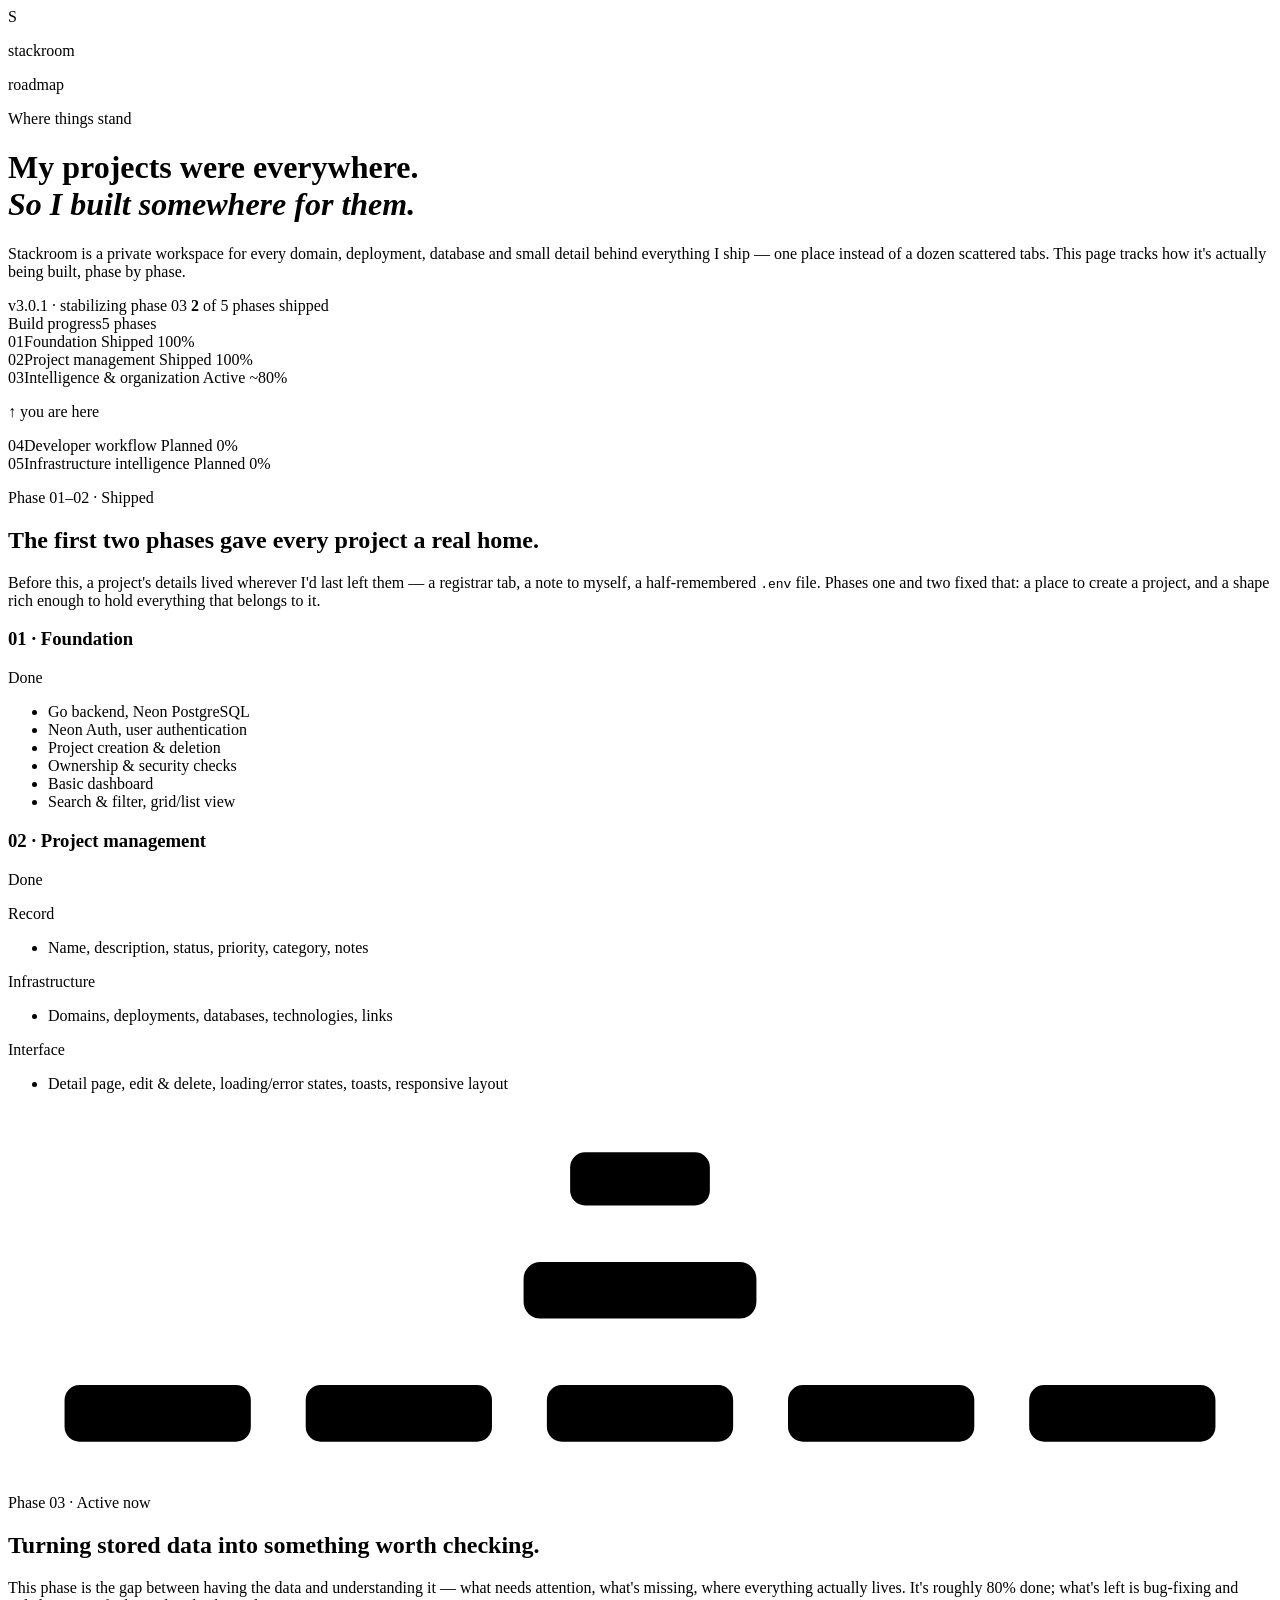
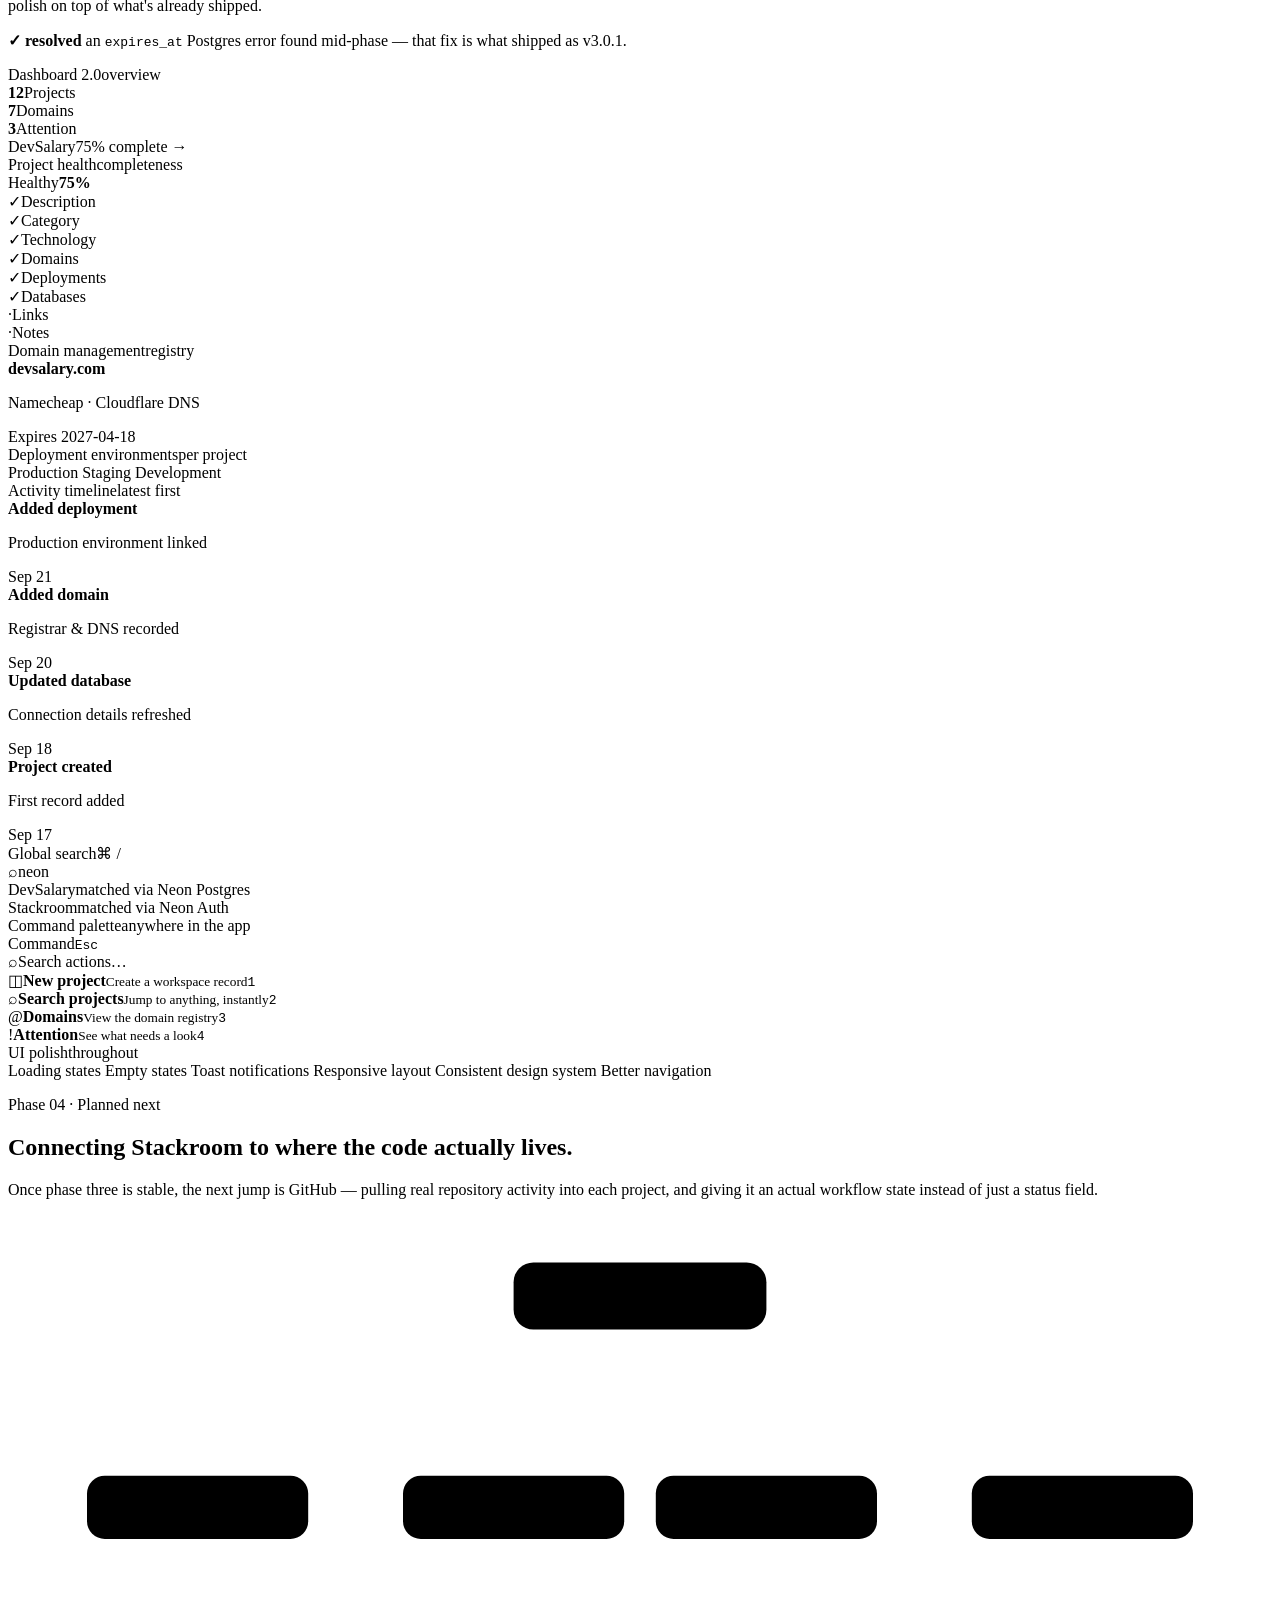
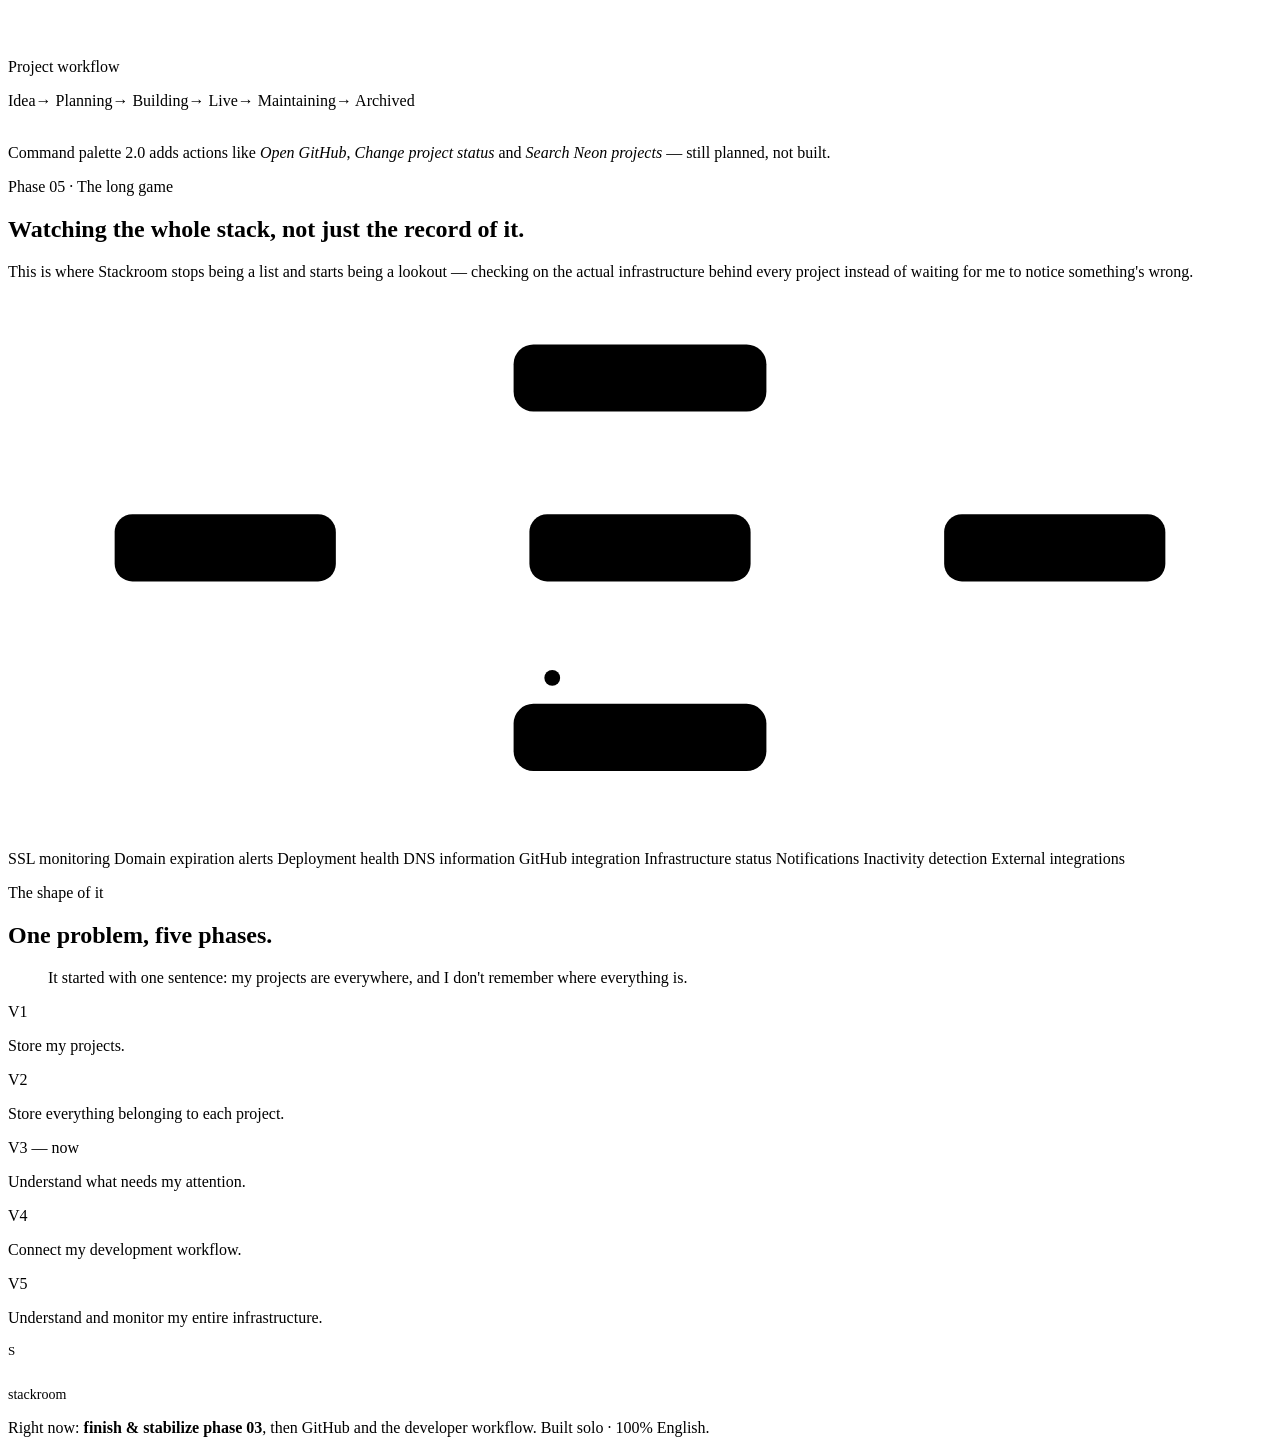
==== roadmap/index.html @ 00153f1f "adding roadmap page" ====
<!doctype html>
<html lang="en">
<head>
<meta charset="UTF-8" />
<meta name="viewport" content="width=device-width, initial-scale=1, viewport-fit=cover" />
<meta name="theme-color" content="#f4f1ea" />
<meta name="theme-color" content="#15140f" media="(prefers-color-scheme: dark)" />
<meta name="description" content="Stackroom's build log — a private workspace for every project, domain, deployment and database, tracked phase by phase." />
<title>Stackroom — Roadmap</title>
<link rel="preconnect" href="https://fonts.googleapis.com" />
<link rel="preconnect" href="https://fonts.gstatic.com" crossorigin />
<link href="https://fonts.googleapis.com/css2?family=DM+Mono:wght@400;500&family=Space+Grotesk:wght@400;500;600;700&display=swap" rel="stylesheet" />
<link rel="stylesheet" href="style.css">
</head>
<body>
  <div class="grain" aria-hidden="true"></div>
  <div class="scroll-rail"><div class="scroll-fill" id="scrollFill"></div></div>

  <nav class="side-nav" aria-label="Section navigation">
    <a href="#hero" data-label="Top" class="active"></a>
    <a href="#foundation" data-label="01 – 02 Foundation"></a>
    <a href="#current" data-label="03 Active now"></a>
    <a href="#next" data-label="04 Planned next"></a>
    <a href="#horizon" data-label="05 The long game"></a>
    <a href="#vision" data-label="The vision"></a>
  </nav>

  <header class="hero" id="hero">
    <div class="hero-blob b1" aria-hidden="true"></div>
    <div class="hero-blob b2" aria-hidden="true"></div>
    <div class="wrap hero-inner">
      <div class="brand-lockup">
        <div class="brand-mark">S</div>
        <div>
          <p class="brand-name">stackroom</p>
          <p class="brand-caption">roadmap</p>
        </div>
      </div>
      <p class="eyebrow"><span class="eyebrow-dot"></span>Where things stand</p>
      <h1>My projects were everywhere.<br><em>So I built somewhere for them.</em></h1>
      <p class="hero-copy">Stackroom is a private workspace for every domain, deployment, database and small detail behind everything I ship — one place instead of a dozen scattered tabs. This page tracks how it's actually being built, phase by phase.</p>
      <div class="hero-meta">
        <span class="status-pill active"><i></i>v3.0.1 · stabilizing phase 03</span>
        <span class="hero-stat"><strong>2</strong> of 5 phases shipped</span>
      </div>
    </div>

    <div class="wrap">
      <div class="progress-chart">
        <div class="chart-title"><span>Build progress</span><span>5 phases</span></div>

        <div class="chart-row">
          <div class="chart-row-top">
            <span class="chart-num">01</span><span class="chart-label">Foundation</span>
            <span class="chart-state s-done">Shipped</span>
            <span class="chart-pct">100%</span>
          </div>
          <div class="chart-track"><span class="chart-fill f-done" style="width:100%;animation-delay:0ms"></span></div>
        </div>

        <div class="chart-row">
          <div class="chart-row-top">
            <span class="chart-num">02</span><span class="chart-label">Project management</span>
            <span class="chart-state s-done">Shipped</span>
            <span class="chart-pct">100%</span>
          </div>
          <div class="chart-track"><span class="chart-fill f-done" style="width:100%;animation-delay:130ms"></span></div>
        </div>

        <div class="chart-row is-current">
          <div class="chart-row-top">
            <span class="chart-num">03</span><span class="chart-label">Intelligence &amp; organization</span>
            <span class="chart-state s-active">Active</span>
            <span class="chart-pct">~80%</span>
          </div>
          <div class="chart-track"><span class="chart-fill f-active" style="width:80%;animation-delay:260ms"></span></div>
        </div>
        <p class="chart-here">↑ you are here</p>

        <div class="chart-row">
          <div class="chart-row-top">
            <span class="chart-num">04</span><span class="chart-label">Developer workflow</span>
            <span class="chart-state s-future">Planned</span>
            <span class="chart-pct">0%</span>
          </div>
          <div class="chart-track"><span class="chart-fill" style="width:0%"></span></div>
        </div>

        <div class="chart-row">
          <div class="chart-row-top">
            <span class="chart-num">05</span><span class="chart-label">Infrastructure intelligence</span>
            <span class="chart-state s-future">Planned</span>
            <span class="chart-pct">0%</span>
          </div>
          <div class="chart-track"><span class="chart-fill" style="width:0%"></span></div>
        </div>
      </div>
    </div>
  </header>

  <main>
    <!-- FOUNDATION (01 + 02) -->
    <section class="section" id="foundation">
      <div class="wrap">
        <div class="section-head reveal">
          <p class="eyebrow"><span class="eyebrow-dot" style="background:var(--done);box-shadow:0 0 0 4px var(--done-soft)"></span>Phase 01–02 · Shipped</p>
          <h2>The first two phases gave every project a real home.</h2>
          <p class="section-intro">Before this, a project's details lived wherever I'd last left them — a registrar tab, a note to myself, a half-remembered <code>.env</code> file. Phases one and two fixed that: a place to create a project, and a shape rich enough to hold everything that belongs to it.</p>
        </div>

        <div class="card-grid reveal">
          <div class="phase-card">
            <div class="phase-card-head"><h3>01 · Foundation</h3><span class="chart-state s-done">Done</span></div>
            <ul class="check-list">
              <li>Go backend, Neon PostgreSQL</li>
              <li>Neon Auth, user authentication</li>
              <li>Project creation &amp; deletion</li>
              <li>Ownership &amp; security checks</li>
              <li>Basic dashboard</li>
              <li>Search &amp; filter, grid/list view</li>
            </ul>
          </div>
          <div class="phase-card">
            <div class="phase-card-head"><h3>02 · Project management</h3><span class="chart-state s-done">Done</span></div>
            <p class="check-group-label">Record</p>
            <ul class="check-list"><li>Name, description, status, priority, category, notes</li></ul>
            <p class="check-group-label">Infrastructure</p>
            <ul class="check-list"><li>Domains, deployments, databases, technologies, links</li></ul>
            <p class="check-group-label">Interface</p>
            <ul class="check-list"><li>Detail page, edit &amp; delete, loading/error states, toasts, responsive layout</li></ul>
          </div>
        </div>

        <div class="diagram-wrap reveal">
          <svg class="diagram tone-done" viewBox="0 0 760 220" xmlns="http://www.w3.org/2000/svg" role="img" aria-label="User connects to Projects, which connects to Domains, Deployments, Databases, Technologies and Links">
            <path class="connector" d="M380,58 L380,90" />
            <path class="connector" d="M380,126 L90,166" />
            <path class="connector" d="M380,126 L235,166" />
            <path class="connector" d="M380,126 L380,166" />
            <path class="connector" d="M380,126 L525,166" />
            <path class="connector" d="M380,126 L670,166" />

            <g class="diagram-node"><rect x="338" y="26" width="84" height="32" rx="9"/><text x="380" y="47" font-size="12" text-anchor="middle">user</text></g>
            <g class="diagram-node emph"><rect x="310" y="92" width="140" height="34" rx="10"/><text x="380" y="114" font-size="13" text-anchor="middle" font-weight="600">projects</text></g>

            <g class="diagram-node"><rect x="34" y="166" width="112" height="34" rx="9"/><text x="90" y="188" font-size="11" text-anchor="middle">domains</text></g>
            <g class="diagram-node"><rect x="179" y="166" width="112" height="34" rx="9"/><text x="235" y="188" font-size="11" text-anchor="middle">deployments</text></g>
            <g class="diagram-node"><rect x="324" y="166" width="112" height="34" rx="9"/><text x="380" y="188" font-size="11" text-anchor="middle">databases</text></g>
            <g class="diagram-node"><rect x="469" y="166" width="112" height="34" rx="9"/><text x="525" y="188" font-size="11" text-anchor="middle">technologies</text></g>
            <g class="diagram-node"><rect x="614" y="166" width="112" height="34" rx="9"/><text x="670" y="188" font-size="11" text-anchor="middle">links</text></g>
          </svg>
        </div>
      </div>
    </section>

    <!-- PHASE 03 CURRENT -->
    <section class="section band-current" id="current">
      <div class="wrap">
        <div class="section-head reveal">
          <p class="eyebrow"><span class="eyebrow-dot"></span>Phase 03 · Active now</p>
          <h2>Turning stored data into something worth checking.</h2>
          <p class="section-intro">This phase is the gap between having the data and understanding it — what needs attention, what's missing, where everything actually lives. It's roughly 80% done; what's left is bug-fixing and polish on top of what's already shipped.</p>
          <p class="note-row"><b>✓ resolved</b>&nbsp;an <code>expires_at</code> Postgres error found mid-phase — that fix is what shipped as v3.0.1.</p>
        </div>

        <div class="feature-grid">
          <div class="widget reveal">
            <div class="widget-label"><span>Dashboard 2.0</span><span>overview</span></div>
            <div class="stat-row">
              <div class="stat-box"><strong data-count-to="12">0</strong><span>Projects</span></div>
              <div class="stat-box"><strong data-count-to="7">0</strong><span>Domains</span></div>
              <div class="stat-box"><strong data-count-to="3">0</strong><span>Attention</span></div>
            </div>
            <div class="attn-row"><span>DevSalary</span><span>75% complete →</span></div>
          </div>

          <div class="widget reveal">
            <div class="widget-label"><span>Project health</span><span>completeness</span></div>
            <div class="health-hero">
              <div class="health-hero-top"><span>Healthy</span><strong><span data-count-to="75">0</span>%</strong></div>
              <div class="health-track"><i data-fill-to="75%"></i></div>
            </div>
            <div class="health-checks">
              <div class="health-check ok"><span>✓</span>Description</div>
              <div class="health-check ok"><span>✓</span>Category</div>
              <div class="health-check ok"><span>✓</span>Technology</div>
              <div class="health-check ok"><span>✓</span>Domains</div>
              <div class="health-check ok"><span>✓</span>Deployments</div>
              <div class="health-check ok"><span>✓</span>Databases</div>
              <div class="health-check"><span>·</span>Links</div>
              <div class="health-check"><span>·</span>Notes</div>
            </div>
          </div>

          <div class="widget reveal">
            <div class="widget-label"><span>Domain management</span><span>registry</span></div>
            <div class="resource-card">
              <div><strong>devsalary.com</strong><p>Namecheap · Cloudflare DNS</p></div>
              <div class="resource-meta"><span>Expires 2027‑04‑18</span></div>
            </div>
          </div>

          <div class="widget reveal">
            <div class="widget-label"><span>Deployment environments</span><span>per project</span></div>
            <div class="chip-row">
              <span class="env-chip prod"><i></i>Production</span>
              <span class="env-chip stage"><i></i>Staging</span>
              <span class="env-chip dev"><i></i>Development</span>
            </div>
          </div>

          <div class="widget reveal">
            <div class="widget-label"><span>Activity timeline</span><span>latest first</span></div>
            <div class="activity-list stagger">
              <div class="activity-item"><span class="activity-dot"></span><div><strong>Added deployment</strong><p>Production environment linked</p></div><time>Sep 21</time></div>
              <div class="activity-item"><span class="activity-dot"></span><div><strong>Added domain</strong><p>Registrar &amp; DNS recorded</p></div><time>Sep 20</time></div>
              <div class="activity-item"><span class="activity-dot"></span><div><strong>Updated database</strong><p>Connection details refreshed</p></div><time>Sep 18</time></div>
              <div class="activity-item"><span class="activity-dot"></span><div><strong>Project created</strong><p>First record added</p></div><time>Sep 17</time></div>
            </div>
          </div>

          <div class="widget reveal">
            <div class="widget-label"><span>Global search</span><span>⌘ /</span></div>
            <div class="search-mock">
              <div class="search-field"><span>⌕</span><span id="searchTyped"></span><span class="cmd-cursor"></span></div>
              <div class="search-results">
                <div class="search-row"><span>DevSalary</span><span>matched via Neon Postgres</span></div>
                <div class="search-row"><span>Stackroom</span><span>matched via Neon Auth</span></div>
              </div>
            </div>
          </div>

          <div class="widget full reveal">
            <div class="widget-label"><span>Command palette</span><span>anywhere in the app</span></div>
            <div class="cmd-palette">
              <div class="cmd-top"><span>Command</span><kbd>Esc</kbd></div>
              <div class="cmd-search"><span>⌕</span><span>Search actions…</span></div>
              <div class="cmd-list stagger">
                <div class="cmd-item"><span class="cmd-icon">◫</span><span><strong>New project</strong><small>Create a workspace record</small></span><kbd>1</kbd></div>
                <div class="cmd-item"><span class="cmd-icon">⌕</span><span><strong>Search projects</strong><small>Jump to anything, instantly</small></span><kbd>2</kbd></div>
                <div class="cmd-item"><span class="cmd-icon">@</span><span><strong>Domains</strong><small>View the domain registry</small></span><kbd>3</kbd></div>
                <div class="cmd-item"><span class="cmd-icon">!</span><span><strong>Attention</strong><small>See what needs a look</small></span><kbd>4</kbd></div>
              </div>
            </div>
          </div>

          <div class="widget full reveal">
            <div class="widget-label"><span>UI polish</span><span>throughout</span></div>
            <div class="tag-row">
              <span class="tag">Loading states</span>
              <span class="tag">Empty states</span>
              <span class="tag">Toast notifications</span>
              <span class="tag">Responsive layout</span>
              <span class="tag">Consistent design system</span>
              <span class="tag">Better navigation</span>
            </div>
          </div>
        </div>
      </div>
    </section>

    <!-- PHASE 04 -->
    <section class="section" id="next">
      <div class="wrap">
        <div class="section-head reveal">
          <p class="eyebrow"><span class="eyebrow-dot" style="background:var(--future);box-shadow:0 0 0 4px var(--future-soft)"></span>Phase 04 · Planned next</p>
          <h2>Connecting Stackroom to where the code actually lives.</h2>
          <p class="section-intro">Once phase three is stable, the next jump is GitHub — pulling real repository activity into each project, and giving it an actual workflow state instead of just a status field.</p>
        </div>

        <div class="diagram-wrap reveal">
          <svg class="diagram tone-future" viewBox="0 0 640 200" xmlns="http://www.w3.org/2000/svg" role="img" aria-label="Repository connects to Branch, Commits, Releases and Pull requests">
            <path class="connector" d="M320,58 L96,132" />
            <path class="connector" d="M320,58 L256,132" />
            <path class="connector" d="M320,58 L384,132" />
            <path class="connector" d="M320,58 L544,132" />
            <g class="diagram-node emph"><rect x="256" y="24" width="128" height="34" rx="10"/><text x="320" y="46" font-size="12" text-anchor="middle" font-weight="600">repository</text></g>
            <g class="diagram-node"><rect x="40" y="132" width="112" height="32" rx="9"/><text x="96" y="153" font-size="11" text-anchor="middle">branch</text></g>
            <g class="diagram-node"><rect x="200" y="132" width="112" height="32" rx="9"/><text x="256" y="153" font-size="11" text-anchor="middle">commits</text></g>
            <g class="diagram-node"><rect x="328" y="132" width="112" height="32" rx="9"/><text x="384" y="153" font-size="11" text-anchor="middle">releases</text></g>
            <g class="diagram-node"><rect x="488" y="132" width="112" height="32" rx="9"/><text x="544" y="153" font-size="10.5" text-anchor="middle">pull requests</text></g>
          </svg>
        </div>

        <p class="check-group-label reveal" style="margin-top:44px">Project workflow</p>
        <div class="workflow-stepper reveal">
          <span class="wf-step">Idea</span><span class="wf-arrow">→</span>
          <span class="wf-step">Planning</span><span class="wf-arrow">→</span>
          <span class="wf-step">Building</span><span class="wf-arrow">→</span>
          <span class="wf-step">Live</span><span class="wf-arrow">→</span>
          <span class="wf-step">Maintaining</span><span class="wf-arrow">→</span>
          <span class="wf-step">Archived</span>
        </div>

        <p class="section-intro reveal" style="margin-top:34px">Command palette 2.0 adds actions like <em>Open GitHub</em>, <em>Change project status</em> and <em>Search Neon projects</em> — still planned, not built.</p>
      </div>
    </section>

    <!-- PHASE 05 -->
    <section class="section" id="horizon">
      <div class="wrap">
        <div class="section-head reveal">
          <p class="eyebrow"><span class="eyebrow-dot" style="background:var(--future);box-shadow:0 0 0 4px var(--future-soft)"></span>Phase 05 · The long game</p>
          <h2>Watching the whole stack, not just the record of it.</h2>
          <p class="section-intro">This is where Stackroom stops being a list and starts being a lookout — checking on the actual infrastructure behind every project instead of waiting for me to notice something's wrong.</p>
        </div>

        <div class="diagram-wrap reveal">
          <svg class="diagram tone-future" id="infraDiagram" viewBox="0 0 640 260" xmlns="http://www.w3.org/2000/svg" role="img" aria-label="A tracked project connects to Cloudflare, Vercel and Neon, which all report back to Stackroom">
            <path class="connector" d="M320,58 L110,110" />
            <path class="connector" d="M320,58 L320,110" />
            <path class="connector" d="M320,58 L530,110" />
            <path class="connector" id="infraPathA" d="M110,144 L320,206" />
            <path class="connector" d="M320,144 L320,206" />
            <path class="connector" d="M530,144 L320,206" />
            <circle id="infraPulse" cx="110" cy="144" r="4" fill="var(--future)"></circle>

            <g class="diagram-node emph"><rect x="256" y="24" width="128" height="34" rx="10"/><text x="320" y="46" font-size="12" text-anchor="middle" font-weight="600">devsalary</text></g>
            <g class="diagram-node"><rect x="54" y="110" width="112" height="34" rx="9"/><text x="110" y="128" font-size="10.5" text-anchor="middle">cloudflare</text><text class="sub" x="110" y="140" font-size="9" text-anchor="middle">domain</text></g>
            <g class="diagram-node"><rect x="264" y="110" width="112" height="34" rx="9"/><text x="320" y="128" font-size="10.5" text-anchor="middle">vercel</text><text class="sub" x="320" y="140" font-size="9" text-anchor="middle">deploy</text></g>
            <g class="diagram-node"><rect x="474" y="110" width="112" height="34" rx="9"/><text x="530" y="128" font-size="10.5" text-anchor="middle">neon</text><text class="sub" x="530" y="140" font-size="9" text-anchor="middle">database</text></g>
            <g class="diagram-node emph"><rect x="256" y="206" width="128" height="34" rx="10"/><text x="320" y="228" font-size="12" text-anchor="middle" font-weight="600">stackroom</text></g>
          </svg>
        </div>

        <div class="tag-row reveal" style="margin-top:36px">
          <span class="tag">SSL monitoring</span>
          <span class="tag">Domain expiration alerts</span>
          <span class="tag">Deployment health</span>
          <span class="tag">DNS information</span>
          <span class="tag">GitHub integration</span>
          <span class="tag">Infrastructure status</span>
          <span class="tag">Notifications</span>
          <span class="tag">Inactivity detection</span>
          <span class="tag">External integrations</span>
        </div>
      </div>
    </section>

    <!-- VISION -->
    <section class="section band-vision" id="vision">
      <div class="wrap">
        <div class="section-head reveal">
          <p class="eyebrow"><span class="eyebrow-dot"></span>The shape of it</p>
          <h2>One problem, five phases.</h2>
          <blockquote class="origin-quote">It started with one sentence: my projects are everywhere, and I don't remember where everything is.</blockquote>
        </div>

        <div class="journey reveal stagger">
          <div class="journey-step j-done"><span class="journey-dot"></span><p class="journey-tag">V1</p><p>Store my projects.</p></div>
          <div class="journey-step j-done"><span class="journey-dot"></span><p class="journey-tag">V2</p><p>Store everything belonging to each project.</p></div>
          <div class="journey-step j-active"><span class="journey-dot"></span><p class="journey-tag">V3 — now</p><p>Understand what needs my attention.</p></div>
          <div class="journey-step j-future"><span class="journey-dot"></span><p class="journey-tag">V4</p><p>Connect my development workflow.</p></div>
          <div class="journey-step j-future"><span class="journey-dot"></span><p class="journey-tag">V5</p><p>Understand and monitor my entire infrastructure.</p></div>
        </div>
      </div>
    </section>
  </main>

  <footer class="footer">
    <div class="wrap footer-inner">
      <div class="brand-lockup">
        <div class="brand-mark" style="width:30px;height:30px;font-size:13px;border-radius:9px;">S</div>
        <p class="brand-name" style="font-size:14px;">stackroom</p>
      </div>
      <p class="footer-focus">Right now: <b>finish &amp; stabilize phase 03</b>, then GitHub and the developer workflow. Built solo · 100% English.</p>
    </div>
  </footer>

    <script src="script.js"></script>

</body>
</html>
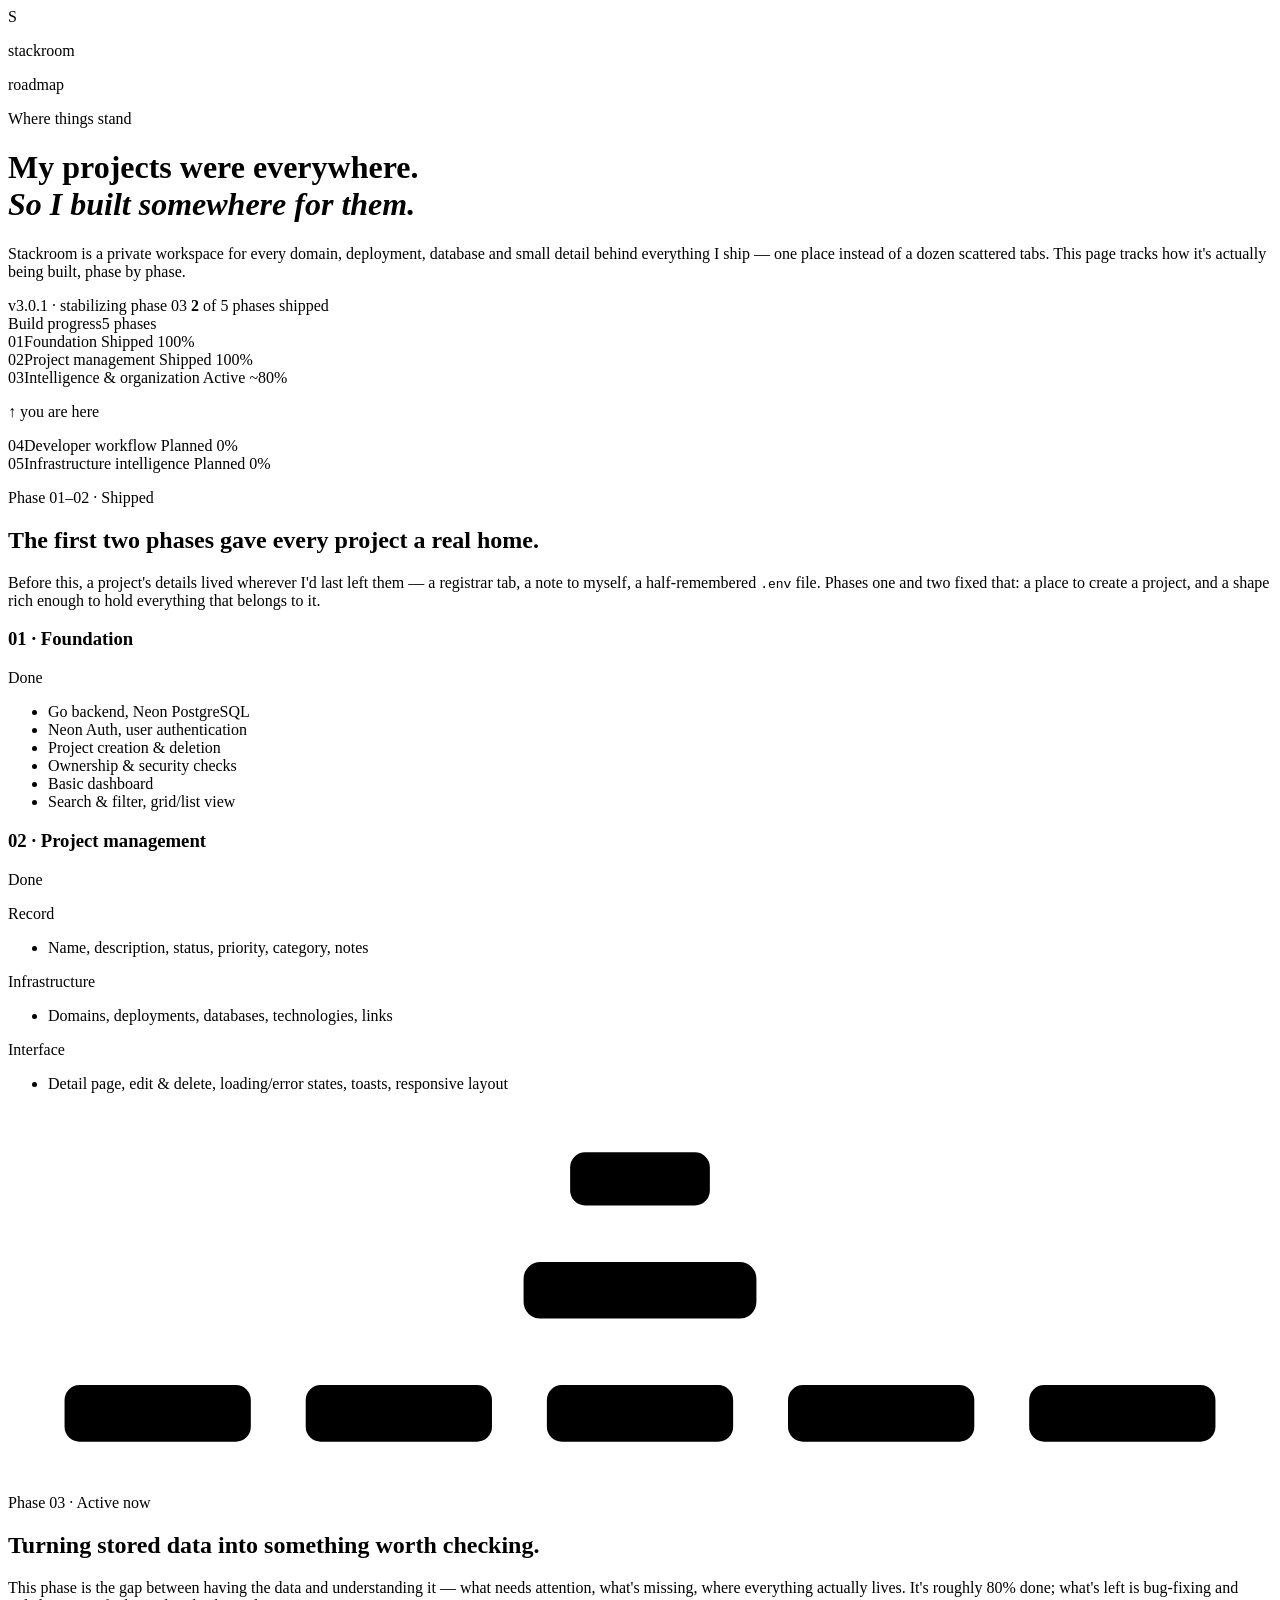
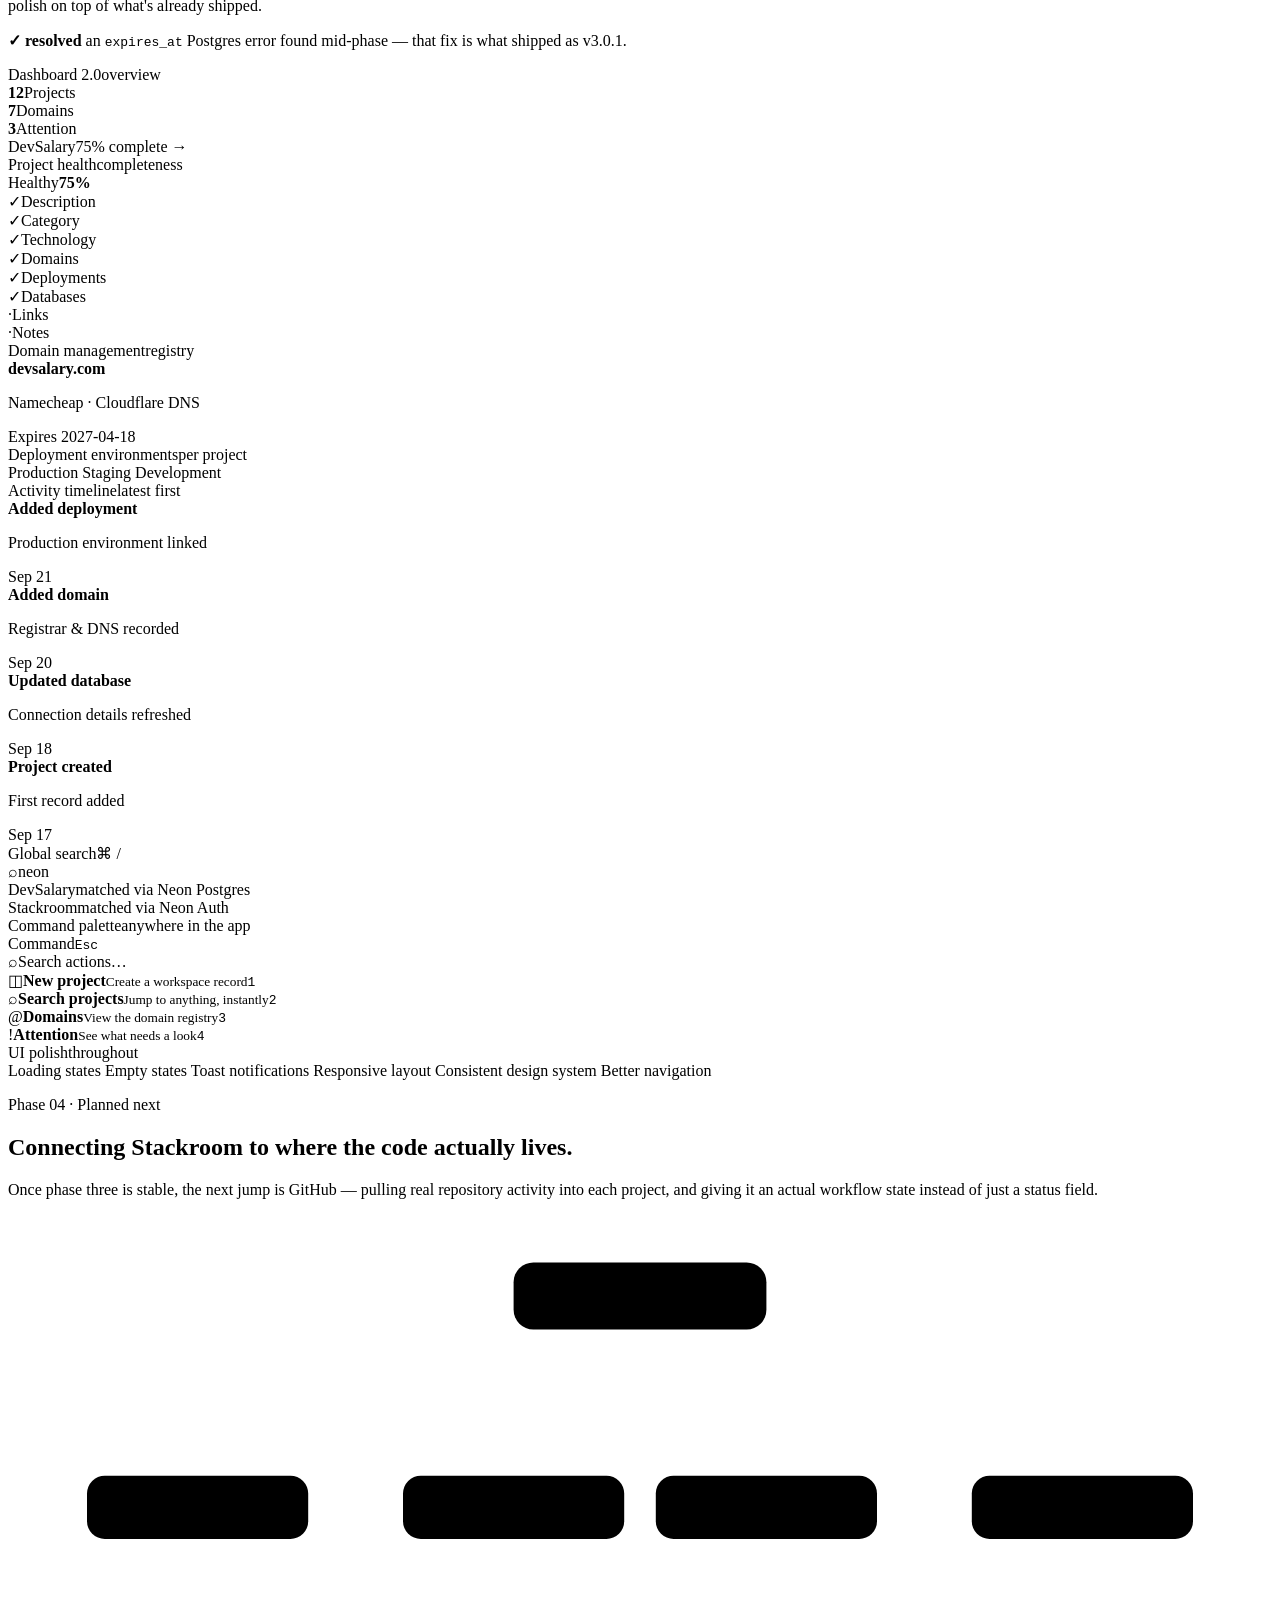
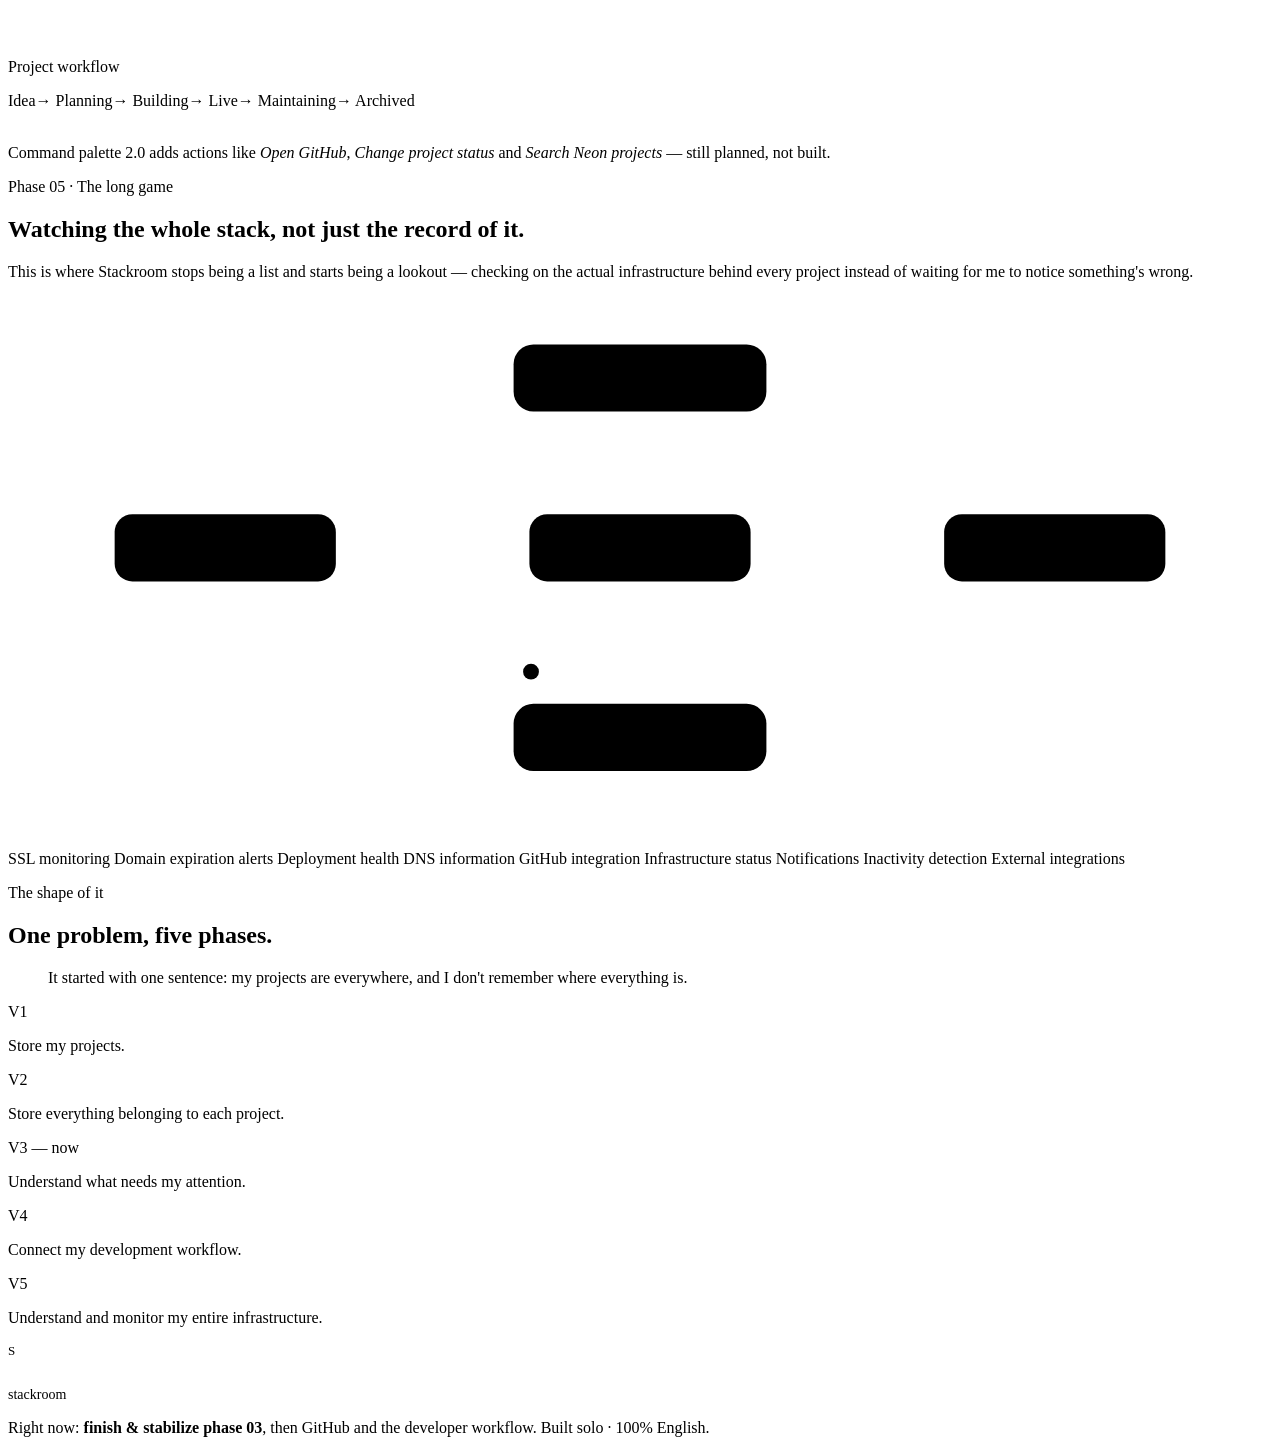
==== commit 25cc4ce0: "Add project logo and favicon" ====
--- a/roadmap/index.html
+++ b/roadmap/index.html
@@ -1,138 +1,152 @@
 <!doctype html>
 <html lang="en">
+
 <head>
-<meta charset="UTF-8" />
-<meta name="viewport" content="width=device-width, initial-scale=1, viewport-fit=cover" />
-<meta name="theme-color" content="#f4f1ea" />
-<meta name="theme-color" content="#15140f" media="(prefers-color-scheme: dark)" />
-<meta name="description" content="Stackroom's build log — a private workspace for every project, domain, deployment and database, tracked phase by phase." />
-<title>Stackroom — Roadmap</title>
-<link rel="preconnect" href="https://fonts.googleapis.com" />
-<link rel="preconnect" href="https://fonts.gstatic.com" crossorigin />
-<link href="https://fonts.googleapis.com/css2?family=DM+Mono:wght@400;500&family=Space+Grotesk:wght@400;500;600;700&display=swap" rel="stylesheet" />
-<link rel="stylesheet" href="style.css">
+    <meta charset="UTF-8" />
+    <meta name="viewport" content="width=device-width, initial-scale=1, viewport-fit=cover" />
+    <meta name="theme-color" content="#f4f1ea" />
+    <meta name="theme-color" content="#15140f" media="(prefers-color-scheme: dark)" />
+    <meta name="description" content="Stackroom's build log — a private workspace for every project, domain, deployment and database, tracked phase by phase." />
+    <title>Stackroom — Roadmap</title>
+    <link rel="icon" href="/assets/stackroom-logo.png" type="image/png" />
+    <link rel="preconnect" href="https://fonts.googleapis.com" />
+    <link rel="preconnect" href="https://fonts.gstatic.com" crossorigin />
+    <link href="https://fonts.googleapis.com/css2?family=DM+Mono:wght@400;500&family=Space+Grotesk:wght@400;500;600;700&display=swap" rel="stylesheet" />
+    <link rel="stylesheet" href="style.css">
 </head>
+
 <body>
-  <div class="grain" aria-hidden="true"></div>
-  <div class="scroll-rail"><div class="scroll-fill" id="scrollFill"></div></div>
-
-  <nav class="side-nav" aria-label="Section navigation">
-    <a href="#hero" data-label="Top" class="active"></a>
-    <a href="#foundation" data-label="01 – 02 Foundation"></a>
-    <a href="#current" data-label="03 Active now"></a>
-    <a href="#next" data-label="04 Planned next"></a>
-    <a href="#horizon" data-label="05 The long game"></a>
-    <a href="#vision" data-label="The vision"></a>
-  </nav>
-
-  <header class="hero" id="hero">
-    <div class="hero-blob b1" aria-hidden="true"></div>
-    <div class="hero-blob b2" aria-hidden="true"></div>
-    <div class="wrap hero-inner">
-      <div class="brand-lockup">
-        <div class="brand-mark">S</div>
-        <div>
-          <p class="brand-name">stackroom</p>
-          <p class="brand-caption">roadmap</p>
+    <div class="grain" aria-hidden="true"></div>
+    <div class="scroll-rail">
+        <div class="scroll-fill" id="scrollFill"></div>
+    </div>
+
+    <nav class="side-nav" aria-label="Section navigation">
+        <a href="#hero" data-label="Top" class="active"></a>
+        <a href="#foundation" data-label="01 – 02 Foundation"></a>
+        <a href="#current" data-label="03 Active now"></a>
+        <a href="#next" data-label="04 Planned next"></a>
+        <a href="#horizon" data-label="05 The long game"></a>
+        <a href="#vision" data-label="The vision"></a>
+    </nav>
+
+    <header class="hero" id="hero">
+        <div class="hero-blob b1" aria-hidden="true"></div>
+        <div class="hero-blob b2" aria-hidden="true"></div>
+        <div class="wrap hero-inner">
+            <div class="brand-lockup">
+                <div class="brand-mark">S</div>
+                <div>
+                    <p class="brand-name">stackroom</p>
+                    <p class="brand-caption">roadmap</p>
+                </div>
+            </div>
+            <p class="eyebrow"><span class="eyebrow-dot"></span>Where things stand</p>
+            <h1>My projects were everywhere.<br><em>So I built somewhere for them.</em></h1>
+            <p class="hero-copy">Stackroom is a private workspace for every domain, deployment, database and small detail behind everything I ship — one place instead of a dozen scattered tabs. This page tracks how it's actually being built, phase by phase.</p>
+            <div class="hero-meta">
+                <span class="status-pill active"><i></i>v3.0.1 · stabilizing phase 03</span>
+                <span class="hero-stat"><strong>2</strong> of 5 phases shipped</span>
+            </div>
         </div>
-      </div>
-      <p class="eyebrow"><span class="eyebrow-dot"></span>Where things stand</p>
-      <h1>My projects were everywhere.<br><em>So I built somewhere for them.</em></h1>
-      <p class="hero-copy">Stackroom is a private workspace for every domain, deployment, database and small detail behind everything I ship — one place instead of a dozen scattered tabs. This page tracks how it's actually being built, phase by phase.</p>
-      <div class="hero-meta">
-        <span class="status-pill active"><i></i>v3.0.1 · stabilizing phase 03</span>
-        <span class="hero-stat"><strong>2</strong> of 5 phases shipped</span>
-      </div>
-    </div>
-
-    <div class="wrap">
-      <div class="progress-chart">
-        <div class="chart-title"><span>Build progress</span><span>5 phases</span></div>
-
-        <div class="chart-row">
-          <div class="chart-row-top">
-            <span class="chart-num">01</span><span class="chart-label">Foundation</span>
-            <span class="chart-state s-done">Shipped</span>
-            <span class="chart-pct">100%</span>
-          </div>
-          <div class="chart-track"><span class="chart-fill f-done" style="width:100%;animation-delay:0ms"></span></div>
+
+        <div class="wrap">
+            <div class="progress-chart">
+                <div class="chart-title"><span>Build progress</span><span>5 phases</span></div>
+
+                <div class="chart-row">
+                    <div class="chart-row-top">
+                        <span class="chart-num">01</span><span class="chart-label">Foundation</span>
+                        <span class="chart-state s-done">Shipped</span>
+                        <span class="chart-pct">100%</span>
+                    </div>
+                    <div class="chart-track"><span class="chart-fill f-done" style="width:100%;animation-delay:0ms"></span></div>
+                </div>
+
+                <div class="chart-row">
+                    <div class="chart-row-top">
+                        <span class="chart-num">02</span><span class="chart-label">Project management</span>
+                        <span class="chart-state s-done">Shipped</span>
+                        <span class="chart-pct">100%</span>
+                    </div>
+                    <div class="chart-track"><span class="chart-fill f-done" style="width:100%;animation-delay:130ms"></span></div>
+                </div>
+
+                <div class="chart-row is-current">
+                    <div class="chart-row-top">
+                        <span class="chart-num">03</span><span class="chart-label">Intelligence &amp; organization</span>
+                        <span class="chart-state s-active">Active</span>
+                        <span class="chart-pct">~80%</span>
+                    </div>
+                    <div class="chart-track"><span class="chart-fill f-active" style="width:80%;animation-delay:260ms"></span></div>
+                </div>
+                <p class="chart-here">↑ you are here</p>
+
+                <div class="chart-row">
+                    <div class="chart-row-top">
+                        <span class="chart-num">04</span><span class="chart-label">Developer workflow</span>
+                        <span class="chart-state s-future">Planned</span>
+                        <span class="chart-pct">0%</span>
+                    </div>
+                    <div class="chart-track"><span class="chart-fill" style="width:0%"></span></div>
+                </div>
+
+                <div class="chart-row">
+                    <div class="chart-row-top">
+                        <span class="chart-num">05</span><span class="chart-label">Infrastructure intelligence</span>
+                        <span class="chart-state s-future">Planned</span>
+                        <span class="chart-pct">0%</span>
+                    </div>
+                    <div class="chart-track"><span class="chart-fill" style="width:0%"></span></div>
+                </div>
+            </div>
         </div>
-
-        <div class="chart-row">
-          <div class="chart-row-top">
-            <span class="chart-num">02</span><span class="chart-label">Project management</span>
-            <span class="chart-state s-done">Shipped</span>
-            <span class="chart-pct">100%</span>
-          </div>
-          <div class="chart-track"><span class="chart-fill f-done" style="width:100%;animation-delay:130ms"></span></div>
-        </div>
-
-        <div class="chart-row is-current">
-          <div class="chart-row-top">
-            <span class="chart-num">03</span><span class="chart-label">Intelligence &amp; organization</span>
-            <span class="chart-state s-active">Active</span>
-            <span class="chart-pct">~80%</span>
-          </div>
-          <div class="chart-track"><span class="chart-fill f-active" style="width:80%;animation-delay:260ms"></span></div>
-        </div>
-        <p class="chart-here">↑ you are here</p>
-
-        <div class="chart-row">
-          <div class="chart-row-top">
-            <span class="chart-num">04</span><span class="chart-label">Developer workflow</span>
-            <span class="chart-state s-future">Planned</span>
-            <span class="chart-pct">0%</span>
-          </div>
-          <div class="chart-track"><span class="chart-fill" style="width:0%"></span></div>
-        </div>
-
-        <div class="chart-row">
-          <div class="chart-row-top">
-            <span class="chart-num">05</span><span class="chart-label">Infrastructure intelligence</span>
-            <span class="chart-state s-future">Planned</span>
-            <span class="chart-pct">0%</span>
-          </div>
-          <div class="chart-track"><span class="chart-fill" style="width:0%"></span></div>
-        </div>
-      </div>
-    </div>
-  </header>
-
-  <main>
-    <!-- FOUNDATION (01 + 02) -->
-    <section class="section" id="foundation">
-      <div class="wrap">
-        <div class="section-head reveal">
-          <p class="eyebrow"><span class="eyebrow-dot" style="background:var(--done);box-shadow:0 0 0 4px var(--done-soft)"></span>Phase 01–02 · Shipped</p>
-          <h2>The first two phases gave every project a real home.</h2>
-          <p class="section-intro">Before this, a project's details lived wherever I'd last left them — a registrar tab, a note to myself, a half-remembered <code>.env</code> file. Phases one and two fixed that: a place to create a project, and a shape rich enough to hold everything that belongs to it.</p>
-        </div>
-
-        <div class="card-grid reveal">
-          <div class="phase-card">
-            <div class="phase-card-head"><h3>01 · Foundation</h3><span class="chart-state s-done">Done</span></div>
-            <ul class="check-list">
-              <li>Go backend, Neon PostgreSQL</li>
-              <li>Neon Auth, user authentication</li>
-              <li>Project creation &amp; deletion</li>
-              <li>Ownership &amp; security checks</li>
-              <li>Basic dashboard</li>
-              <li>Search &amp; filter, grid/list view</li>
-            </ul>
-          </div>
-          <div class="phase-card">
-            <div class="phase-card-head"><h3>02 · Project management</h3><span class="chart-state s-done">Done</span></div>
-            <p class="check-group-label">Record</p>
-            <ul class="check-list"><li>Name, description, status, priority, category, notes</li></ul>
-            <p class="check-group-label">Infrastructure</p>
-            <ul class="check-list"><li>Domains, deployments, databases, technologies, links</li></ul>
-            <p class="check-group-label">Interface</p>
-            <ul class="check-list"><li>Detail page, edit &amp; delete, loading/error states, toasts, responsive layout</li></ul>
-          </div>
-        </div>
-
-        <div class="diagram-wrap reveal">
-          <svg class="diagram tone-done" viewBox="0 0 760 220" xmlns="http://www.w3.org/2000/svg" role="img" aria-label="User connects to Projects, which connects to Domains, Deployments, Databases, Technologies and Links">
+    </header>
+
+    <main>
+        <!-- FOUNDATION (01 + 02) -->
+        <section class="section" id="foundation">
+            <div class="wrap">
+                <div class="section-head reveal">
+                    <p class="eyebrow"><span class="eyebrow-dot" style="background:var(--done);box-shadow:0 0 0 4px var(--done-soft)"></span>Phase 01–02 · Shipped</p>
+                    <h2>The first two phases gave every project a real home.</h2>
+                    <p class="section-intro">Before this, a project's details lived wherever I'd last left them — a registrar tab, a note to myself, a half-remembered <code>.env</code> file. Phases one and two fixed that: a place to create a project, and a shape rich enough to
+                        hold everything that belongs to it.</p>
+                </div>
+
+                <div class="card-grid reveal">
+                    <div class="phase-card">
+                        <div class="phase-card-head">
+                            <h3>01 · Foundation</h3><span class="chart-state s-done">Done</span></div>
+                        <ul class="check-list">
+                            <li>Go backend, Neon PostgreSQL</li>
+                            <li>Neon Auth, user authentication</li>
+                            <li>Project creation &amp; deletion</li>
+                            <li>Ownership &amp; security checks</li>
+                            <li>Basic dashboard</li>
+                            <li>Search &amp; filter, grid/list view</li>
+                        </ul>
+                    </div>
+                    <div class="phase-card">
+                        <div class="phase-card-head">
+                            <h3>02 · Project management</h3><span class="chart-state s-done">Done</span></div>
+                        <p class="check-group-label">Record</p>
+                        <ul class="check-list">
+                            <li>Name, description, status, priority, category, notes</li>
+                        </ul>
+                        <p class="check-group-label">Infrastructure</p>
+                        <ul class="check-list">
+                            <li>Domains, deployments, databases, technologies, links</li>
+                        </ul>
+                        <p class="check-group-label">Interface</p>
+                        <ul class="check-list">
+                            <li>Detail page, edit &amp; delete, loading/error states, toasts, responsive layout</li>
+                        </ul>
+                    </div>
+                </div>
+
+                <div class="diagram-wrap reveal">
+                    <svg class="diagram tone-done" viewBox="0 0 760 220" xmlns="http://www.w3.org/2000/svg" role="img" aria-label="User connects to Projects, which connects to Domains, Deployments, Databases, Technologies and Links">
             <path class="connector" d="M380,58 L380,90" />
             <path class="connector" d="M380,126 L90,166" />
             <path class="connector" d="M380,126 L235,166" />
@@ -149,127 +163,141 @@
             <g class="diagram-node"><rect x="469" y="166" width="112" height="34" rx="9"/><text x="525" y="188" font-size="11" text-anchor="middle">technologies</text></g>
             <g class="diagram-node"><rect x="614" y="166" width="112" height="34" rx="9"/><text x="670" y="188" font-size="11" text-anchor="middle">links</text></g>
           </svg>
-        </div>
-      </div>
-    </section>
-
-    <!-- PHASE 03 CURRENT -->
-    <section class="section band-current" id="current">
-      <div class="wrap">
-        <div class="section-head reveal">
-          <p class="eyebrow"><span class="eyebrow-dot"></span>Phase 03 · Active now</p>
-          <h2>Turning stored data into something worth checking.</h2>
-          <p class="section-intro">This phase is the gap between having the data and understanding it — what needs attention, what's missing, where everything actually lives. It's roughly 80% done; what's left is bug-fixing and polish on top of what's already shipped.</p>
-          <p class="note-row"><b>✓ resolved</b>&nbsp;an <code>expires_at</code> Postgres error found mid-phase — that fix is what shipped as v3.0.1.</p>
-        </div>
-
-        <div class="feature-grid">
-          <div class="widget reveal">
-            <div class="widget-label"><span>Dashboard 2.0</span><span>overview</span></div>
-            <div class="stat-row">
-              <div class="stat-box"><strong data-count-to="12">0</strong><span>Projects</span></div>
-              <div class="stat-box"><strong data-count-to="7">0</strong><span>Domains</span></div>
-              <div class="stat-box"><strong data-count-to="3">0</strong><span>Attention</span></div>
-            </div>
-            <div class="attn-row"><span>DevSalary</span><span>75% complete →</span></div>
-          </div>
-
-          <div class="widget reveal">
-            <div class="widget-label"><span>Project health</span><span>completeness</span></div>
-            <div class="health-hero">
-              <div class="health-hero-top"><span>Healthy</span><strong><span data-count-to="75">0</span>%</strong></div>
-              <div class="health-track"><i data-fill-to="75%"></i></div>
-            </div>
-            <div class="health-checks">
-              <div class="health-check ok"><span>✓</span>Description</div>
-              <div class="health-check ok"><span>✓</span>Category</div>
-              <div class="health-check ok"><span>✓</span>Technology</div>
-              <div class="health-check ok"><span>✓</span>Domains</div>
-              <div class="health-check ok"><span>✓</span>Deployments</div>
-              <div class="health-check ok"><span>✓</span>Databases</div>
-              <div class="health-check"><span>·</span>Links</div>
-              <div class="health-check"><span>·</span>Notes</div>
-            </div>
-          </div>
-
-          <div class="widget reveal">
-            <div class="widget-label"><span>Domain management</span><span>registry</span></div>
-            <div class="resource-card">
-              <div><strong>devsalary.com</strong><p>Namecheap · Cloudflare DNS</p></div>
-              <div class="resource-meta"><span>Expires 2027‑04‑18</span></div>
-            </div>
-          </div>
-
-          <div class="widget reveal">
-            <div class="widget-label"><span>Deployment environments</span><span>per project</span></div>
-            <div class="chip-row">
-              <span class="env-chip prod"><i></i>Production</span>
-              <span class="env-chip stage"><i></i>Staging</span>
-              <span class="env-chip dev"><i></i>Development</span>
-            </div>
-          </div>
-
-          <div class="widget reveal">
-            <div class="widget-label"><span>Activity timeline</span><span>latest first</span></div>
-            <div class="activity-list stagger">
-              <div class="activity-item"><span class="activity-dot"></span><div><strong>Added deployment</strong><p>Production environment linked</p></div><time>Sep 21</time></div>
-              <div class="activity-item"><span class="activity-dot"></span><div><strong>Added domain</strong><p>Registrar &amp; DNS recorded</p></div><time>Sep 20</time></div>
-              <div class="activity-item"><span class="activity-dot"></span><div><strong>Updated database</strong><p>Connection details refreshed</p></div><time>Sep 18</time></div>
-              <div class="activity-item"><span class="activity-dot"></span><div><strong>Project created</strong><p>First record added</p></div><time>Sep 17</time></div>
-            </div>
-          </div>
-
-          <div class="widget reveal">
-            <div class="widget-label"><span>Global search</span><span>⌘ /</span></div>
-            <div class="search-mock">
-              <div class="search-field"><span>⌕</span><span id="searchTyped"></span><span class="cmd-cursor"></span></div>
-              <div class="search-results">
-                <div class="search-row"><span>DevSalary</span><span>matched via Neon Postgres</span></div>
-                <div class="search-row"><span>Stackroom</span><span>matched via Neon Auth</span></div>
-              </div>
-            </div>
-          </div>
-
-          <div class="widget full reveal">
-            <div class="widget-label"><span>Command palette</span><span>anywhere in the app</span></div>
-            <div class="cmd-palette">
-              <div class="cmd-top"><span>Command</span><kbd>Esc</kbd></div>
-              <div class="cmd-search"><span>⌕</span><span>Search actions…</span></div>
-              <div class="cmd-list stagger">
-                <div class="cmd-item"><span class="cmd-icon">◫</span><span><strong>New project</strong><small>Create a workspace record</small></span><kbd>1</kbd></div>
-                <div class="cmd-item"><span class="cmd-icon">⌕</span><span><strong>Search projects</strong><small>Jump to anything, instantly</small></span><kbd>2</kbd></div>
-                <div class="cmd-item"><span class="cmd-icon">@</span><span><strong>Domains</strong><small>View the domain registry</small></span><kbd>3</kbd></div>
-                <div class="cmd-item"><span class="cmd-icon">!</span><span><strong>Attention</strong><small>See what needs a look</small></span><kbd>4</kbd></div>
-              </div>
-            </div>
-          </div>
-
-          <div class="widget full reveal">
-            <div class="widget-label"><span>UI polish</span><span>throughout</span></div>
-            <div class="tag-row">
-              <span class="tag">Loading states</span>
-              <span class="tag">Empty states</span>
-              <span class="tag">Toast notifications</span>
-              <span class="tag">Responsive layout</span>
-              <span class="tag">Consistent design system</span>
-              <span class="tag">Better navigation</span>
-            </div>
-          </div>
-        </div>
-      </div>
-    </section>
-
-    <!-- PHASE 04 -->
-    <section class="section" id="next">
-      <div class="wrap">
-        <div class="section-head reveal">
-          <p class="eyebrow"><span class="eyebrow-dot" style="background:var(--future);box-shadow:0 0 0 4px var(--future-soft)"></span>Phase 04 · Planned next</p>
-          <h2>Connecting Stackroom to where the code actually lives.</h2>
-          <p class="section-intro">Once phase three is stable, the next jump is GitHub — pulling real repository activity into each project, and giving it an actual workflow state instead of just a status field.</p>
-        </div>
-
-        <div class="diagram-wrap reveal">
-          <svg class="diagram tone-future" viewBox="0 0 640 200" xmlns="http://www.w3.org/2000/svg" role="img" aria-label="Repository connects to Branch, Commits, Releases and Pull requests">
+                </div>
+            </div>
+        </section>
+
+        <!-- PHASE 03 CURRENT -->
+        <section class="section band-current" id="current">
+            <div class="wrap">
+                <div class="section-head reveal">
+                    <p class="eyebrow"><span class="eyebrow-dot"></span>Phase 03 · Active now</p>
+                    <h2>Turning stored data into something worth checking.</h2>
+                    <p class="section-intro">This phase is the gap between having the data and understanding it — what needs attention, what's missing, where everything actually lives. It's roughly 80% done; what's left is bug-fixing and polish on top of what's already shipped.</p>
+                    <p class="note-row"><b>✓ resolved</b>&nbsp;an <code>expires_at</code> Postgres error found mid-phase — that fix is what shipped as v3.0.1.</p>
+                </div>
+
+                <div class="feature-grid">
+                    <div class="widget reveal">
+                        <div class="widget-label"><span>Dashboard 2.0</span><span>overview</span></div>
+                        <div class="stat-row">
+                            <div class="stat-box"><strong data-count-to="12">0</strong><span>Projects</span></div>
+                            <div class="stat-box"><strong data-count-to="7">0</strong><span>Domains</span></div>
+                            <div class="stat-box"><strong data-count-to="3">0</strong><span>Attention</span></div>
+                        </div>
+                        <div class="attn-row"><span>DevSalary</span><span>75% complete →</span></div>
+                    </div>
+
+                    <div class="widget reveal">
+                        <div class="widget-label"><span>Project health</span><span>completeness</span></div>
+                        <div class="health-hero">
+                            <div class="health-hero-top"><span>Healthy</span><strong><span data-count-to="75">0</span>%</strong></div>
+                            <div class="health-track"><i data-fill-to="75%"></i></div>
+                        </div>
+                        <div class="health-checks">
+                            <div class="health-check ok"><span>✓</span>Description</div>
+                            <div class="health-check ok"><span>✓</span>Category</div>
+                            <div class="health-check ok"><span>✓</span>Technology</div>
+                            <div class="health-check ok"><span>✓</span>Domains</div>
+                            <div class="health-check ok"><span>✓</span>Deployments</div>
+                            <div class="health-check ok"><span>✓</span>Databases</div>
+                            <div class="health-check"><span>·</span>Links</div>
+                            <div class="health-check"><span>·</span>Notes</div>
+                        </div>
+                    </div>
+
+                    <div class="widget reveal">
+                        <div class="widget-label"><span>Domain management</span><span>registry</span></div>
+                        <div class="resource-card">
+                            <div><strong>devsalary.com</strong>
+                                <p>Namecheap · Cloudflare DNS</p>
+                            </div>
+                            <div class="resource-meta"><span>Expires 2027‑04‑18</span></div>
+                        </div>
+                    </div>
+
+                    <div class="widget reveal">
+                        <div class="widget-label"><span>Deployment environments</span><span>per project</span></div>
+                        <div class="chip-row">
+                            <span class="env-chip prod"><i></i>Production</span>
+                            <span class="env-chip stage"><i></i>Staging</span>
+                            <span class="env-chip dev"><i></i>Development</span>
+                        </div>
+                    </div>
+
+                    <div class="widget reveal">
+                        <div class="widget-label"><span>Activity timeline</span><span>latest first</span></div>
+                        <div class="activity-list stagger">
+                            <div class="activity-item"><span class="activity-dot"></span>
+                                <div><strong>Added deployment</strong>
+                                    <p>Production environment linked</p>
+                                </div><time>Sep 21</time></div>
+                            <div class="activity-item"><span class="activity-dot"></span>
+                                <div><strong>Added domain</strong>
+                                    <p>Registrar &amp; DNS recorded</p>
+                                </div><time>Sep 20</time></div>
+                            <div class="activity-item"><span class="activity-dot"></span>
+                                <div><strong>Updated database</strong>
+                                    <p>Connection details refreshed</p>
+                                </div><time>Sep 18</time></div>
+                            <div class="activity-item"><span class="activity-dot"></span>
+                                <div><strong>Project created</strong>
+                                    <p>First record added</p>
+                                </div><time>Sep 17</time></div>
+                        </div>
+                    </div>
+
+                    <div class="widget reveal">
+                        <div class="widget-label"><span>Global search</span><span>⌘ /</span></div>
+                        <div class="search-mock">
+                            <div class="search-field"><span>⌕</span><span id="searchTyped"></span><span class="cmd-cursor"></span></div>
+                            <div class="search-results">
+                                <div class="search-row"><span>DevSalary</span><span>matched via Neon Postgres</span></div>
+                                <div class="search-row"><span>Stackroom</span><span>matched via Neon Auth</span></div>
+                            </div>
+                        </div>
+                    </div>
+
+                    <div class="widget full reveal">
+                        <div class="widget-label"><span>Command palette</span><span>anywhere in the app</span></div>
+                        <div class="cmd-palette">
+                            <div class="cmd-top"><span>Command</span><kbd>Esc</kbd></div>
+                            <div class="cmd-search"><span>⌕</span><span>Search actions…</span></div>
+                            <div class="cmd-list stagger">
+                                <div class="cmd-item"><span class="cmd-icon">◫</span><span><strong>New project</strong><small>Create a workspace record</small></span><kbd>1</kbd></div>
+                                <div class="cmd-item"><span class="cmd-icon">⌕</span><span><strong>Search projects</strong><small>Jump to anything, instantly</small></span><kbd>2</kbd></div>
+                                <div class="cmd-item"><span class="cmd-icon">@</span><span><strong>Domains</strong><small>View the domain registry</small></span><kbd>3</kbd></div>
+                                <div class="cmd-item"><span class="cmd-icon">!</span><span><strong>Attention</strong><small>See what needs a look</small></span><kbd>4</kbd></div>
+                            </div>
+                        </div>
+                    </div>
+
+                    <div class="widget full reveal">
+                        <div class="widget-label"><span>UI polish</span><span>throughout</span></div>
+                        <div class="tag-row">
+                            <span class="tag">Loading states</span>
+                            <span class="tag">Empty states</span>
+                            <span class="tag">Toast notifications</span>
+                            <span class="tag">Responsive layout</span>
+                            <span class="tag">Consistent design system</span>
+                            <span class="tag">Better navigation</span>
+                        </div>
+                    </div>
+                </div>
+            </div>
+        </section>
+
+        <!-- PHASE 04 -->
+        <section class="section" id="next">
+            <div class="wrap">
+                <div class="section-head reveal">
+                    <p class="eyebrow"><span class="eyebrow-dot" style="background:var(--future);box-shadow:0 0 0 4px var(--future-soft)"></span>Phase 04 · Planned next</p>
+                    <h2>Connecting Stackroom to where the code actually lives.</h2>
+                    <p class="section-intro">Once phase three is stable, the next jump is GitHub — pulling real repository activity into each project, and giving it an actual workflow state instead of just a status field.</p>
+                </div>
+
+                <div class="diagram-wrap reveal">
+                    <svg class="diagram tone-future" viewBox="0 0 640 200" xmlns="http://www.w3.org/2000/svg" role="img" aria-label="Repository connects to Branch, Commits, Releases and Pull requests">
             <path class="connector" d="M320,58 L96,132" />
             <path class="connector" d="M320,58 L256,132" />
             <path class="connector" d="M320,58 L384,132" />
@@ -280,33 +308,33 @@
             <g class="diagram-node"><rect x="328" y="132" width="112" height="32" rx="9"/><text x="384" y="153" font-size="11" text-anchor="middle">releases</text></g>
             <g class="diagram-node"><rect x="488" y="132" width="112" height="32" rx="9"/><text x="544" y="153" font-size="10.5" text-anchor="middle">pull requests</text></g>
           </svg>
-        </div>
-
-        <p class="check-group-label reveal" style="margin-top:44px">Project workflow</p>
-        <div class="workflow-stepper reveal">
-          <span class="wf-step">Idea</span><span class="wf-arrow">→</span>
-          <span class="wf-step">Planning</span><span class="wf-arrow">→</span>
-          <span class="wf-step">Building</span><span class="wf-arrow">→</span>
-          <span class="wf-step">Live</span><span class="wf-arrow">→</span>
-          <span class="wf-step">Maintaining</span><span class="wf-arrow">→</span>
-          <span class="wf-step">Archived</span>
-        </div>
-
-        <p class="section-intro reveal" style="margin-top:34px">Command palette 2.0 adds actions like <em>Open GitHub</em>, <em>Change project status</em> and <em>Search Neon projects</em> — still planned, not built.</p>
-      </div>
-    </section>
-
-    <!-- PHASE 05 -->
-    <section class="section" id="horizon">
-      <div class="wrap">
-        <div class="section-head reveal">
-          <p class="eyebrow"><span class="eyebrow-dot" style="background:var(--future);box-shadow:0 0 0 4px var(--future-soft)"></span>Phase 05 · The long game</p>
-          <h2>Watching the whole stack, not just the record of it.</h2>
-          <p class="section-intro">This is where Stackroom stops being a list and starts being a lookout — checking on the actual infrastructure behind every project instead of waiting for me to notice something's wrong.</p>
-        </div>
-
-        <div class="diagram-wrap reveal">
-          <svg class="diagram tone-future" id="infraDiagram" viewBox="0 0 640 260" xmlns="http://www.w3.org/2000/svg" role="img" aria-label="A tracked project connects to Cloudflare, Vercel and Neon, which all report back to Stackroom">
+                </div>
+
+                <p class="check-group-label reveal" style="margin-top:44px">Project workflow</p>
+                <div class="workflow-stepper reveal">
+                    <span class="wf-step">Idea</span><span class="wf-arrow">→</span>
+                    <span class="wf-step">Planning</span><span class="wf-arrow">→</span>
+                    <span class="wf-step">Building</span><span class="wf-arrow">→</span>
+                    <span class="wf-step">Live</span><span class="wf-arrow">→</span>
+                    <span class="wf-step">Maintaining</span><span class="wf-arrow">→</span>
+                    <span class="wf-step">Archived</span>
+                </div>
+
+                <p class="section-intro reveal" style="margin-top:34px">Command palette 2.0 adds actions like <em>Open GitHub</em>, <em>Change project status</em> and <em>Search Neon projects</em> — still planned, not built.</p>
+            </div>
+        </section>
+
+        <!-- PHASE 05 -->
+        <section class="section" id="horizon">
+            <div class="wrap">
+                <div class="section-head reveal">
+                    <p class="eyebrow"><span class="eyebrow-dot" style="background:var(--future);box-shadow:0 0 0 4px var(--future-soft)"></span>Phase 05 · The long game</p>
+                    <h2>Watching the whole stack, not just the record of it.</h2>
+                    <p class="section-intro">This is where Stackroom stops being a list and starts being a lookout — checking on the actual infrastructure behind every project instead of waiting for me to notice something's wrong.</p>
+                </div>
+
+                <div class="diagram-wrap reveal">
+                    <svg class="diagram tone-future" id="infraDiagram" viewBox="0 0 640 260" xmlns="http://www.w3.org/2000/svg" role="img" aria-label="A tracked project connects to Cloudflare, Vercel and Neon, which all report back to Stackroom">
             <path class="connector" d="M320,58 L110,110" />
             <path class="connector" d="M320,58 L320,110" />
             <path class="connector" d="M320,58 L530,110" />
@@ -321,53 +349,69 @@
             <g class="diagram-node"><rect x="474" y="110" width="112" height="34" rx="9"/><text x="530" y="128" font-size="10.5" text-anchor="middle">neon</text><text class="sub" x="530" y="140" font-size="9" text-anchor="middle">database</text></g>
             <g class="diagram-node emph"><rect x="256" y="206" width="128" height="34" rx="10"/><text x="320" y="228" font-size="12" text-anchor="middle" font-weight="600">stackroom</text></g>
           </svg>
+                </div>
+
+                <div class="tag-row reveal" style="margin-top:36px">
+                    <span class="tag">SSL monitoring</span>
+                    <span class="tag">Domain expiration alerts</span>
+                    <span class="tag">Deployment health</span>
+                    <span class="tag">DNS information</span>
+                    <span class="tag">GitHub integration</span>
+                    <span class="tag">Infrastructure status</span>
+                    <span class="tag">Notifications</span>
+                    <span class="tag">Inactivity detection</span>
+                    <span class="tag">External integrations</span>
+                </div>
+            </div>
+        </section>
+
+        <!-- VISION -->
+        <section class="section band-vision" id="vision">
+            <div class="wrap">
+                <div class="section-head reveal">
+                    <p class="eyebrow"><span class="eyebrow-dot"></span>The shape of it</p>
+                    <h2>One problem, five phases.</h2>
+                    <blockquote class="origin-quote">It started with one sentence: my projects are everywhere, and I don't remember where everything is.</blockquote>
+                </div>
+
+                <div class="journey reveal stagger">
+                    <div class="journey-step j-done"><span class="journey-dot"></span>
+                        <p class="journey-tag">V1</p>
+                        <p>Store my projects.</p>
+                    </div>
+                    <div class="journey-step j-done"><span class="journey-dot"></span>
+                        <p class="journey-tag">V2</p>
+                        <p>Store everything belonging to each project.</p>
+                    </div>
+                    <div class="journey-step j-active"><span class="journey-dot"></span>
+                        <p class="journey-tag">V3 — now</p>
+                        <p>Understand what needs my attention.</p>
+                    </div>
+                    <div class="journey-step j-future"><span class="journey-dot"></span>
+                        <p class="journey-tag">V4</p>
+                        <p>Connect my development workflow.</p>
+                    </div>
+                    <div class="journey-step j-future"><span class="journey-dot"></span>
+                        <p class="journey-tag">V5</p>
+                        <p>Understand and monitor my entire infrastructure.</p>
+                    </div>
+                </div>
+            </div>
+        </section>
+    </main>
+
+    <footer class="footer">
+        <div class="wrap footer-inner">
+            <div class="brand-lockup">
+                <div class="brand-mark" style="width:30px;height:30px;font-size:13px;border-radius:9px;">S</div>
+                <p class="brand-name" style="font-size:14px;">stackroom</p>
+            </div>
+            <p class="footer-focus">Right now: <b>finish &amp; stabilize phase 03</b>, then GitHub and the developer workflow. Built solo · 100% English.</p>
         </div>
-
-        <div class="tag-row reveal" style="margin-top:36px">
-          <span class="tag">SSL monitoring</span>
-          <span class="tag">Domain expiration alerts</span>
-          <span class="tag">Deployment health</span>
-          <span class="tag">DNS information</span>
-          <span class="tag">GitHub integration</span>
-          <span class="tag">Infrastructure status</span>
-          <span class="tag">Notifications</span>
-          <span class="tag">Inactivity detection</span>
-          <span class="tag">External integrations</span>
-        </div>
-      </div>
-    </section>
-
-    <!-- VISION -->
-    <section class="section band-vision" id="vision">
-      <div class="wrap">
-        <div class="section-head reveal">
-          <p class="eyebrow"><span class="eyebrow-dot"></span>The shape of it</p>
-          <h2>One problem, five phases.</h2>
-          <blockquote class="origin-quote">It started with one sentence: my projects are everywhere, and I don't remember where everything is.</blockquote>
-        </div>
-
-        <div class="journey reveal stagger">
-          <div class="journey-step j-done"><span class="journey-dot"></span><p class="journey-tag">V1</p><p>Store my projects.</p></div>
-          <div class="journey-step j-done"><span class="journey-dot"></span><p class="journey-tag">V2</p><p>Store everything belonging to each project.</p></div>
-          <div class="journey-step j-active"><span class="journey-dot"></span><p class="journey-tag">V3 — now</p><p>Understand what needs my attention.</p></div>
-          <div class="journey-step j-future"><span class="journey-dot"></span><p class="journey-tag">V4</p><p>Connect my development workflow.</p></div>
-          <div class="journey-step j-future"><span class="journey-dot"></span><p class="journey-tag">V5</p><p>Understand and monitor my entire infrastructure.</p></div>
-        </div>
-      </div>
-    </section>
-  </main>
-
-  <footer class="footer">
-    <div class="wrap footer-inner">
-      <div class="brand-lockup">
-        <div class="brand-mark" style="width:30px;height:30px;font-size:13px;border-radius:9px;">S</div>
-        <p class="brand-name" style="font-size:14px;">stackroom</p>
-      </div>
-      <p class="footer-focus">Right now: <b>finish &amp; stabilize phase 03</b>, then GitHub and the developer workflow. Built solo · 100% English.</p>
-    </div>
-  </footer>
+    </footer>
 
     <script src="script.js"></script>
 
 </body>
-</html>
+
+</html>
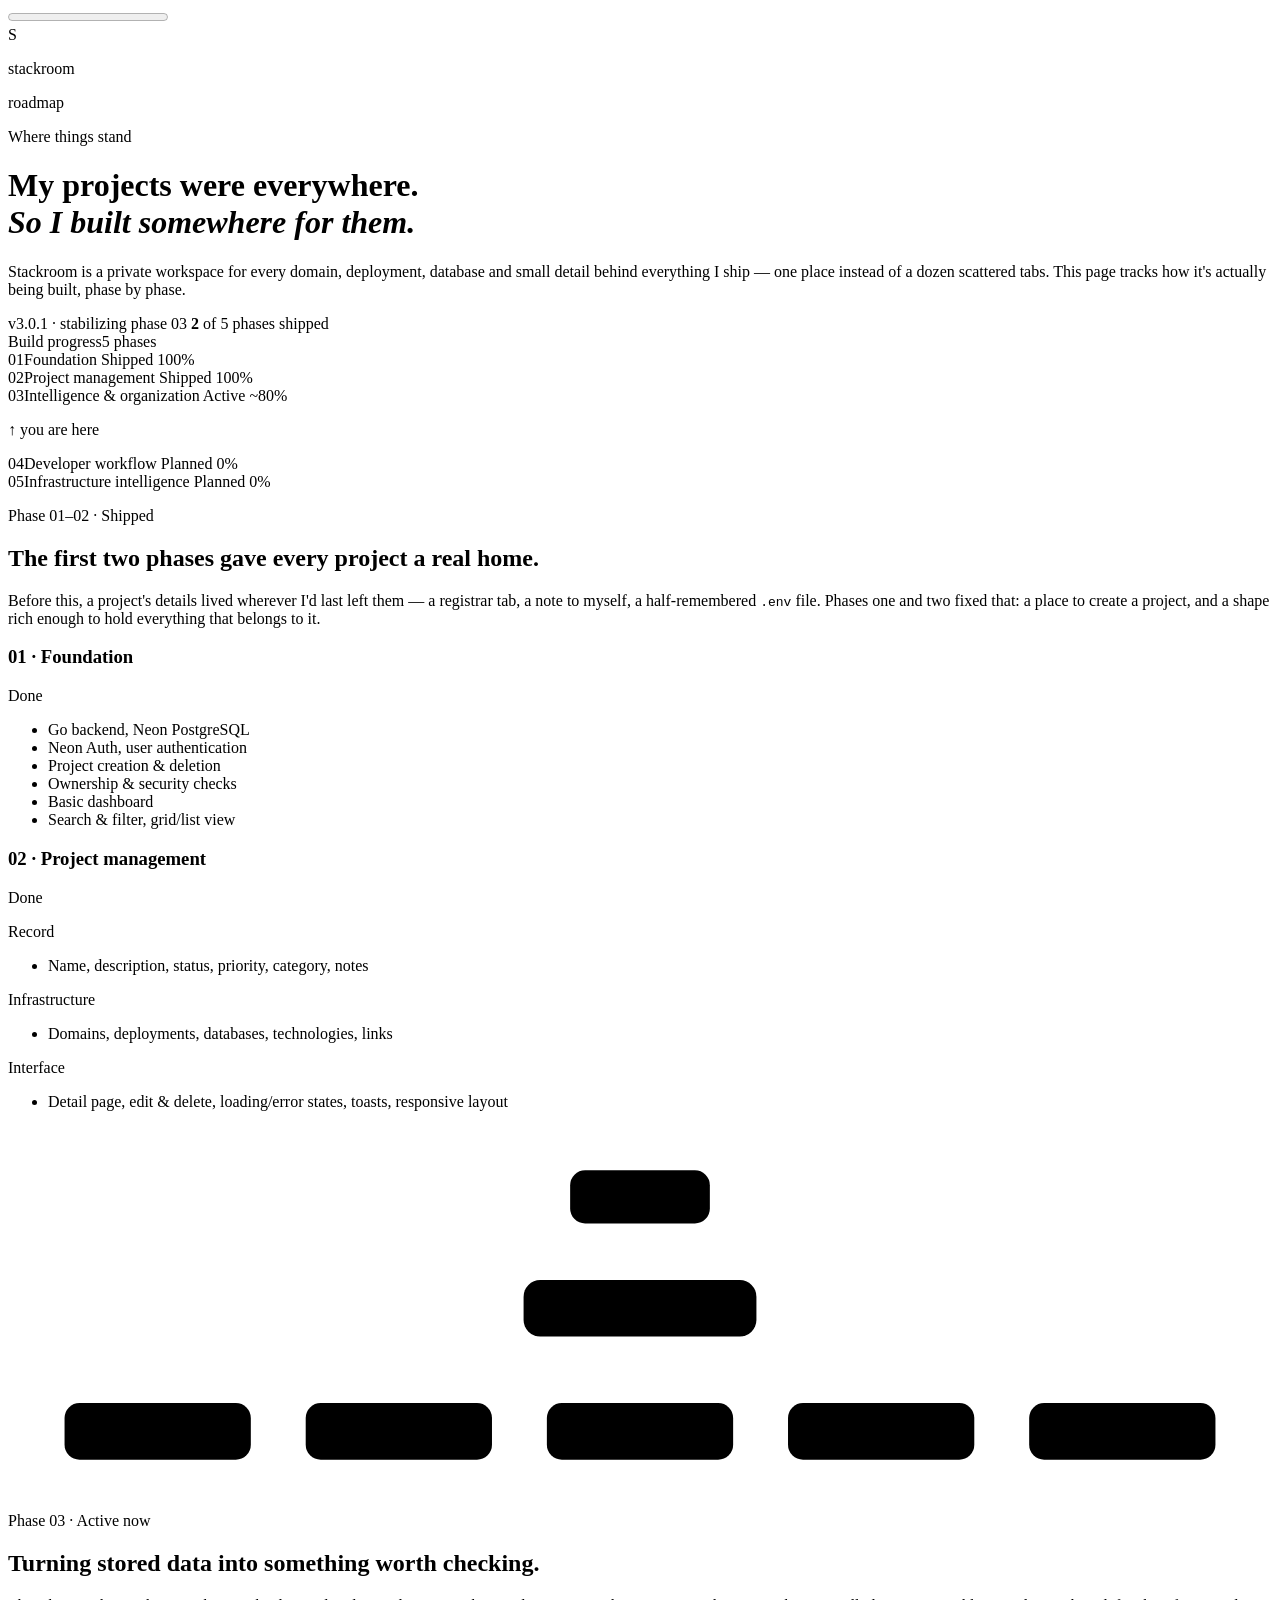
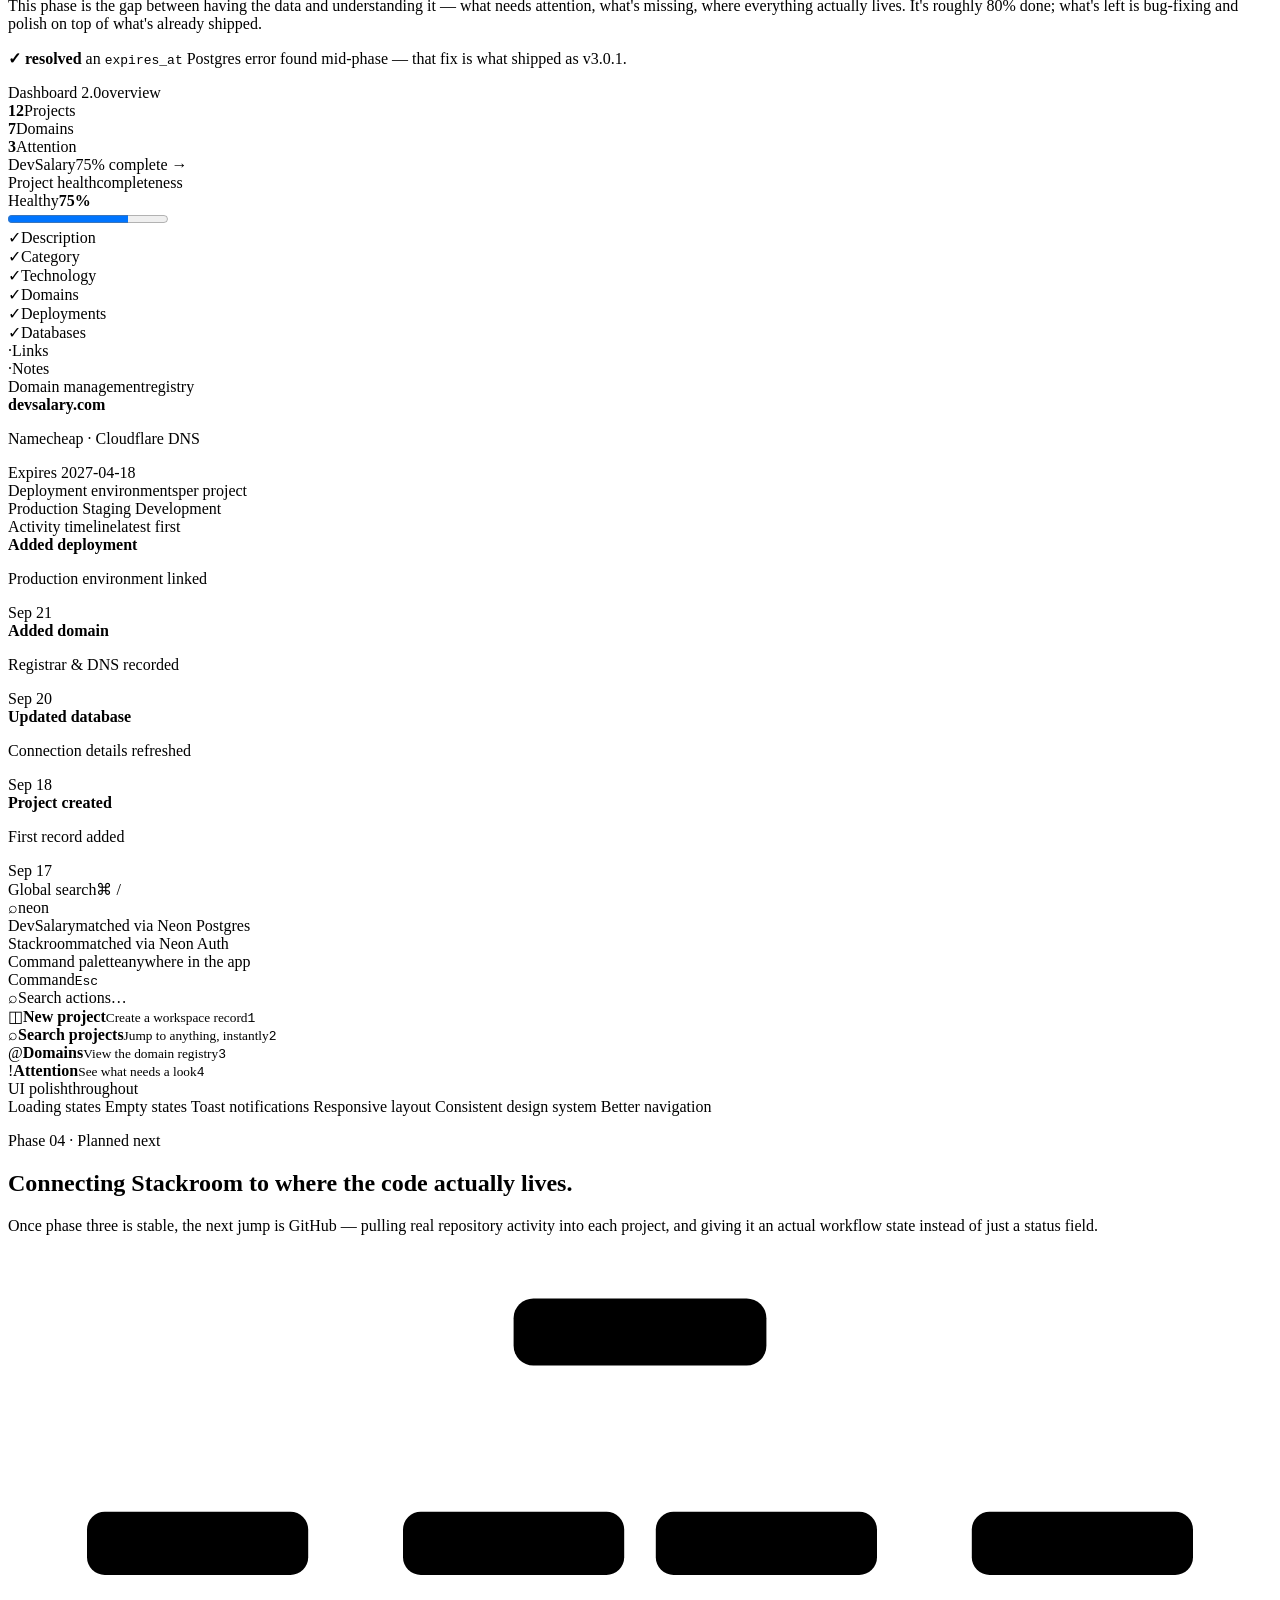
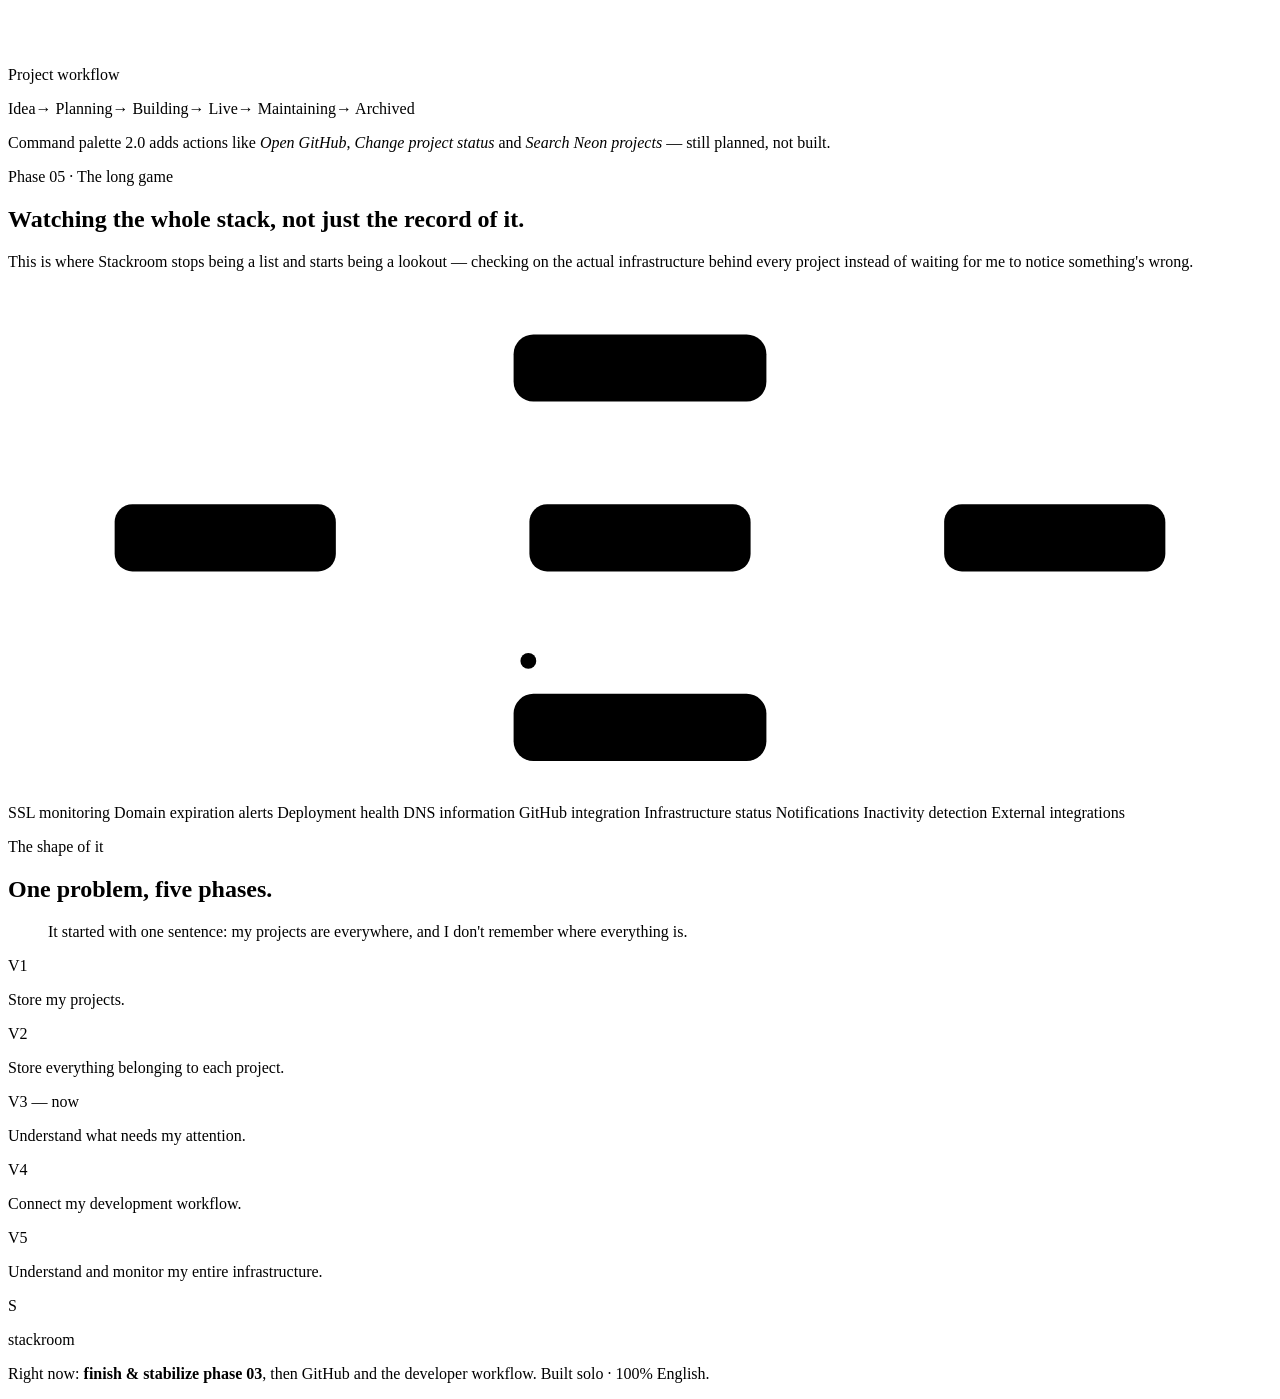
==== commit 5f24df95: "feat: harden privacy and application security" ====
--- a/roadmap/index.html
+++ b/roadmap/index.html
@@ -18,7 +18,7 @@
 <body>
     <div class="grain" aria-hidden="true"></div>
     <div class="scroll-rail">
-        <div class="scroll-fill" id="scrollFill"></div>
+        <progress class="scroll-fill" id="scrollFill" max="100" value="0" aria-label="Page scroll progress"></progress>
     </div>
 
     <nav class="side-nav" aria-label="Section navigation">
@@ -60,7 +60,7 @@
                         <span class="chart-state s-done">Shipped</span>
                         <span class="chart-pct">100%</span>
                     </div>
-                    <div class="chart-track"><span class="chart-fill f-done" style="width:100%;animation-delay:0ms"></span></div>
+                    <div class="chart-track"><span class="chart-fill f-done roadmap-presentation-1"></span></div>
                 </div>
 
                 <div class="chart-row">
@@ -69,7 +69,7 @@
                         <span class="chart-state s-done">Shipped</span>
                         <span class="chart-pct">100%</span>
                     </div>
-                    <div class="chart-track"><span class="chart-fill f-done" style="width:100%;animation-delay:130ms"></span></div>
+                    <div class="chart-track"><span class="chart-fill f-done roadmap-presentation-2"></span></div>
                 </div>
 
                 <div class="chart-row is-current">
@@ -78,7 +78,7 @@
                         <span class="chart-state s-active">Active</span>
                         <span class="chart-pct">~80%</span>
                     </div>
-                    <div class="chart-track"><span class="chart-fill f-active" style="width:80%;animation-delay:260ms"></span></div>
+                    <div class="chart-track"><span class="chart-fill f-active roadmap-presentation-3"></span></div>
                 </div>
                 <p class="chart-here">↑ you are here</p>
 
@@ -88,7 +88,7 @@
                         <span class="chart-state s-future">Planned</span>
                         <span class="chart-pct">0%</span>
                     </div>
-                    <div class="chart-track"><span class="chart-fill" style="width:0%"></span></div>
+                    <div class="chart-track"><span class="chart-fill roadmap-presentation-4"></span></div>
                 </div>
 
                 <div class="chart-row">
@@ -97,7 +97,7 @@
                         <span class="chart-state s-future">Planned</span>
                         <span class="chart-pct">0%</span>
                     </div>
-                    <div class="chart-track"><span class="chart-fill" style="width:0%"></span></div>
+                    <div class="chart-track"><span class="chart-fill roadmap-presentation-5"></span></div>
                 </div>
             </div>
         </div>
@@ -108,7 +108,7 @@
         <section class="section" id="foundation">
             <div class="wrap">
                 <div class="section-head reveal">
-                    <p class="eyebrow"><span class="eyebrow-dot" style="background:var(--done);box-shadow:0 0 0 4px var(--done-soft)"></span>Phase 01–02 · Shipped</p>
+                    <p class="eyebrow"><span class="eyebrow-dot roadmap-presentation-6"></span>Phase 01–02 · Shipped</p>
                     <h2>The first two phases gave every project a real home.</h2>
                     <p class="section-intro">Before this, a project's details lived wherever I'd last left them — a registrar tab, a note to myself, a half-remembered <code>.env</code> file. Phases one and two fixed that: a place to create a project, and a shape rich enough to
                         hold everything that belongs to it.</p>
@@ -192,7 +192,7 @@
                         <div class="widget-label"><span>Project health</span><span>completeness</span></div>
                         <div class="health-hero">
                             <div class="health-hero-top"><span>Healthy</span><strong><span data-count-to="75">0</span>%</strong></div>
-                            <div class="health-track"><i data-fill-to="75%"></i></div>
+                            <progress class="health-track" data-fill-to="75" max="100" value="0" aria-label="Project health"></progress>
                         </div>
                         <div class="health-checks">
                             <div class="health-check ok"><span>✓</span>Description</div>
@@ -291,7 +291,7 @@
         <section class="section" id="next">
             <div class="wrap">
                 <div class="section-head reveal">
-                    <p class="eyebrow"><span class="eyebrow-dot" style="background:var(--future);box-shadow:0 0 0 4px var(--future-soft)"></span>Phase 04 · Planned next</p>
+                    <p class="eyebrow"><span class="eyebrow-dot roadmap-presentation-7"></span>Phase 04 · Planned next</p>
                     <h2>Connecting Stackroom to where the code actually lives.</h2>
                     <p class="section-intro">Once phase three is stable, the next jump is GitHub — pulling real repository activity into each project, and giving it an actual workflow state instead of just a status field.</p>
                 </div>
@@ -310,7 +310,7 @@
           </svg>
                 </div>
 
-                <p class="check-group-label reveal" style="margin-top:44px">Project workflow</p>
+                <p class="check-group-label reveal roadmap-presentation-8">Project workflow</p>
                 <div class="workflow-stepper reveal">
                     <span class="wf-step">Idea</span><span class="wf-arrow">→</span>
                     <span class="wf-step">Planning</span><span class="wf-arrow">→</span>
@@ -320,7 +320,7 @@
                     <span class="wf-step">Archived</span>
                 </div>
 
-                <p class="section-intro reveal" style="margin-top:34px">Command palette 2.0 adds actions like <em>Open GitHub</em>, <em>Change project status</em> and <em>Search Neon projects</em> — still planned, not built.</p>
+                <p class="section-intro reveal roadmap-presentation-9">Command palette 2.0 adds actions like <em>Open GitHub</em>, <em>Change project status</em> and <em>Search Neon projects</em> — still planned, not built.</p>
             </div>
         </section>
 
@@ -328,7 +328,7 @@
         <section class="section" id="horizon">
             <div class="wrap">
                 <div class="section-head reveal">
-                    <p class="eyebrow"><span class="eyebrow-dot" style="background:var(--future);box-shadow:0 0 0 4px var(--future-soft)"></span>Phase 05 · The long game</p>
+                    <p class="eyebrow"><span class="eyebrow-dot roadmap-presentation-10"></span>Phase 05 · The long game</p>
                     <h2>Watching the whole stack, not just the record of it.</h2>
                     <p class="section-intro">This is where Stackroom stops being a list and starts being a lookout — checking on the actual infrastructure behind every project instead of waiting for me to notice something's wrong.</p>
                 </div>
@@ -351,7 +351,7 @@
           </svg>
                 </div>
 
-                <div class="tag-row reveal" style="margin-top:36px">
+                <div class="tag-row reveal roadmap-presentation-11">
                     <span class="tag">SSL monitoring</span>
                     <span class="tag">Domain expiration alerts</span>
                     <span class="tag">Deployment health</span>
@@ -403,8 +403,8 @@
     <footer class="footer">
         <div class="wrap footer-inner">
             <div class="brand-lockup">
-                <div class="brand-mark" style="width:30px;height:30px;font-size:13px;border-radius:9px;">S</div>
-                <p class="brand-name" style="font-size:14px;">stackroom</p>
+                <div class="brand-mark roadmap-presentation-12">S</div>
+                <p class="brand-name roadmap-presentation-13">stackroom</p>
             </div>
             <p class="footer-focus">Right now: <b>finish &amp; stabilize phase 03</b>, then GitHub and the developer workflow. Built solo · 100% English.</p>
         </div>
